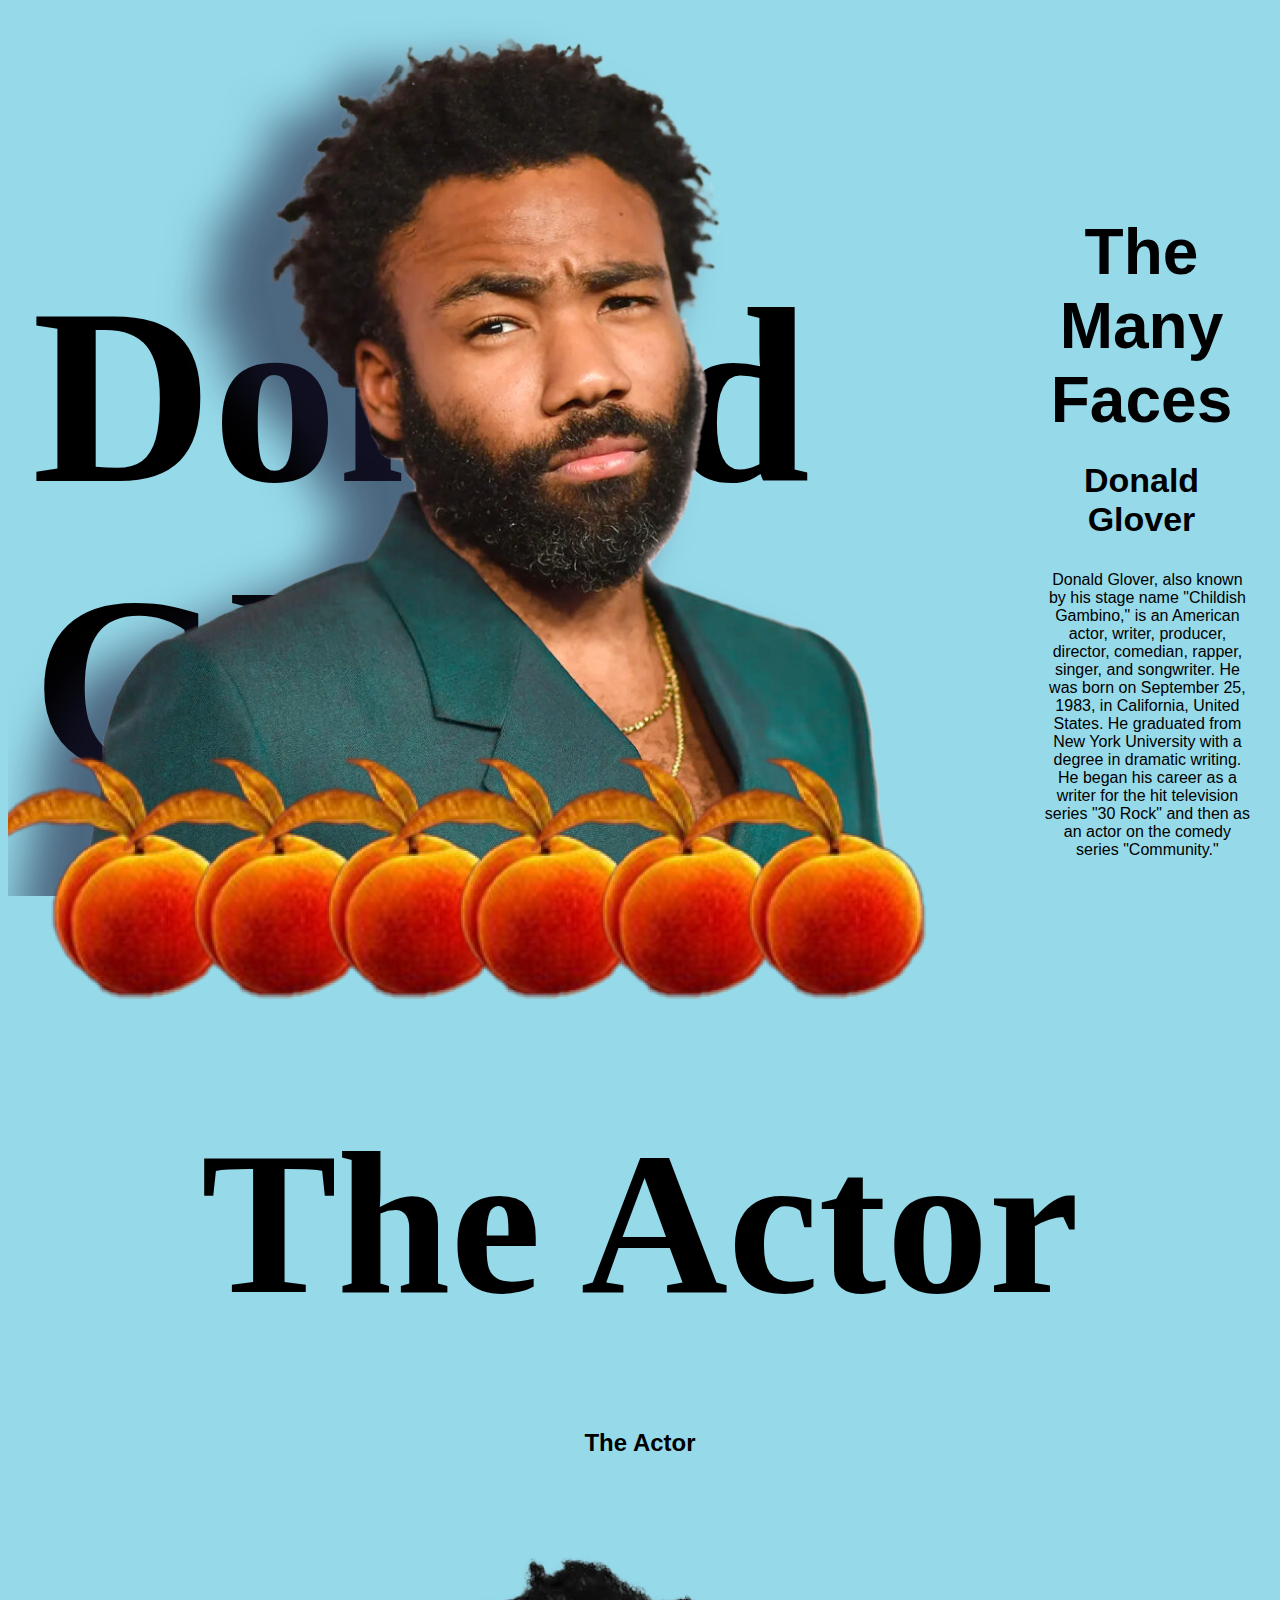
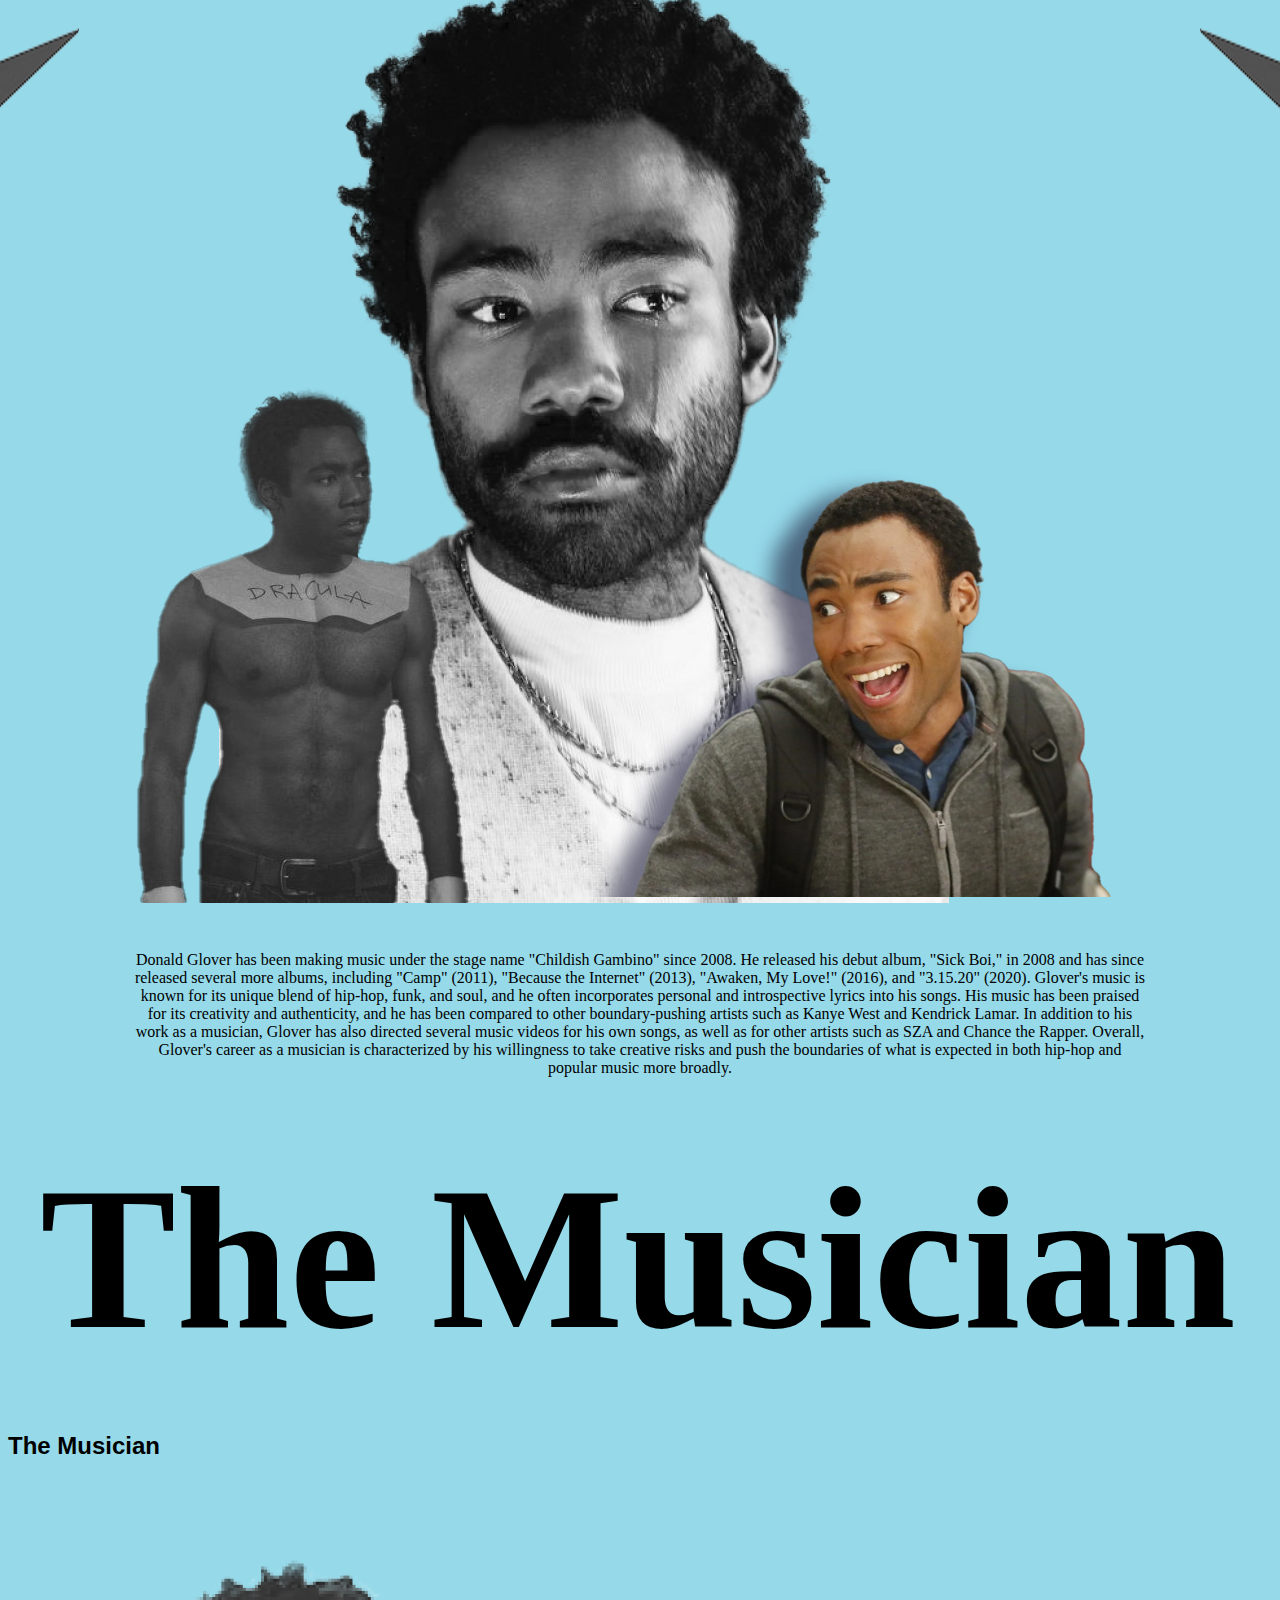
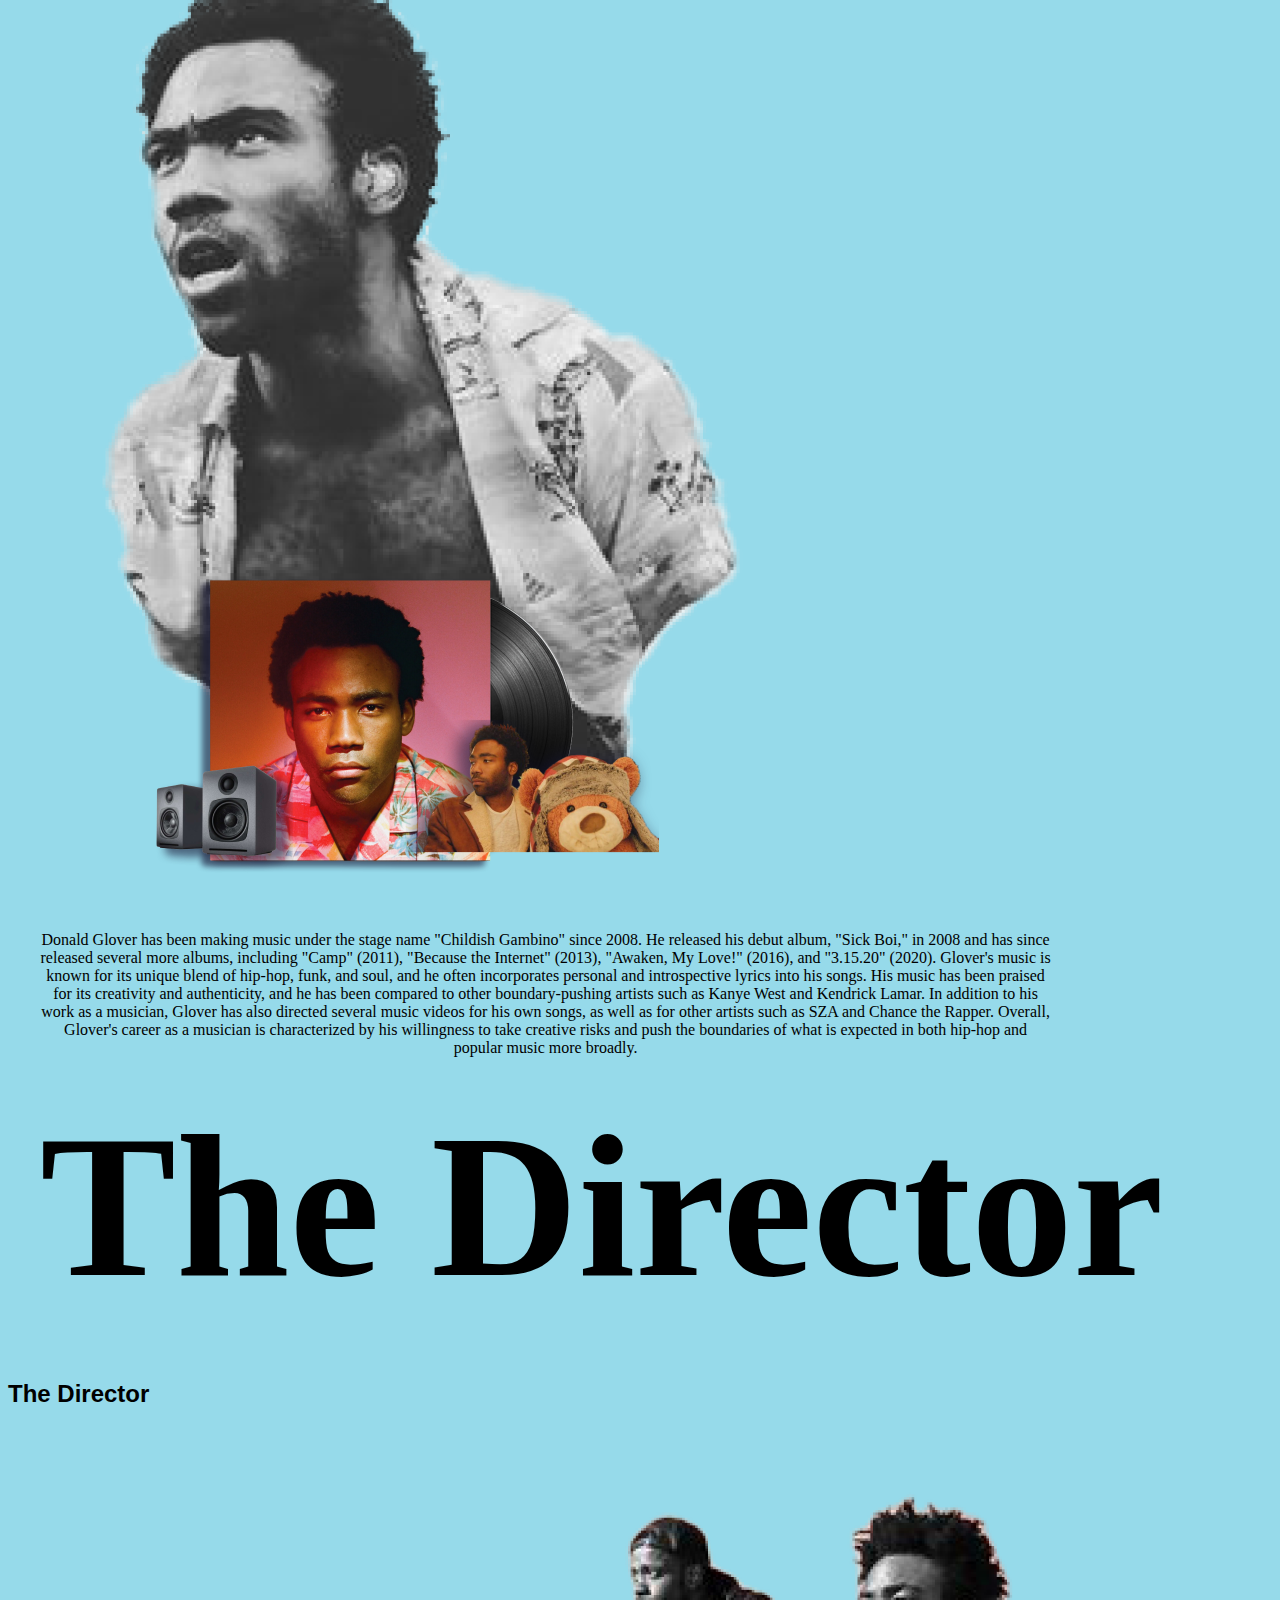
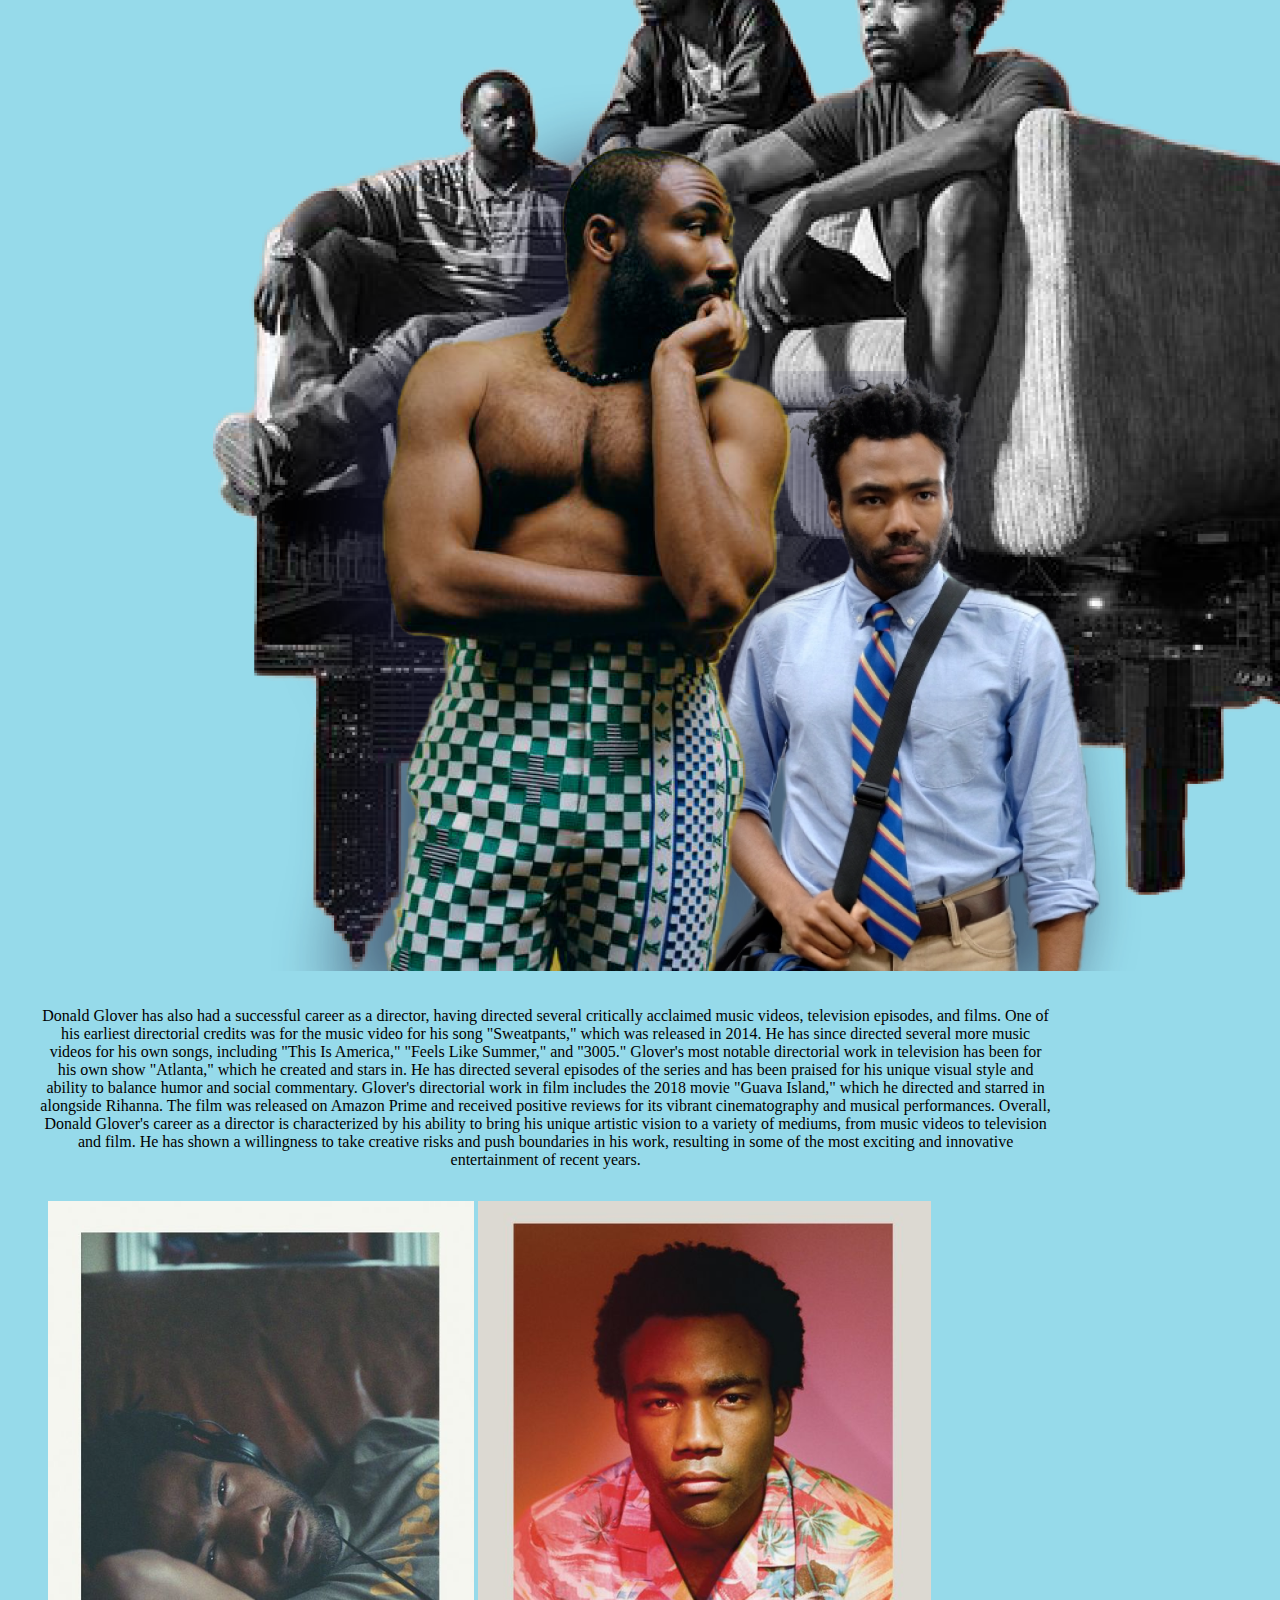
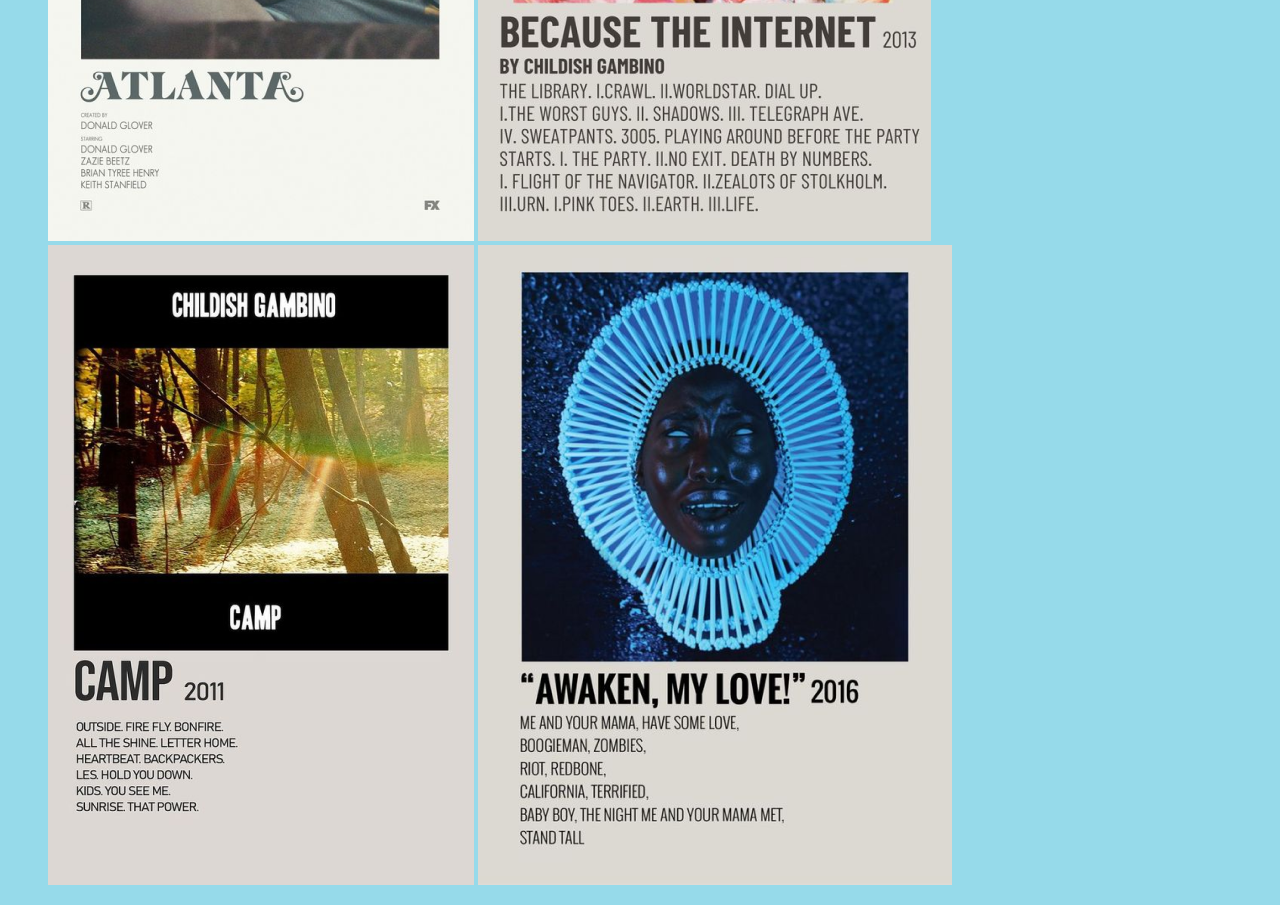
==== index.html @ 2d64d0c0 "avanzando en estructura y fuentes" ====
<!DOCTYPE html>
<!--[if lt IE 7]>      <html class="no-js lt-ie9 lt-ie8 lt-ie7"> <![endif]-->
<!--[if IE 7]>         <html class="no-js lt-ie9 lt-ie8"> <![endif]-->
<!--[if IE 8]>         <html class="no-js lt-ie9"> <![endif]-->
<!--[if gt IE 8]>      <html class="no-js"> <!--<![endif]-->
<html>

<head>
    <meta charset="utf-8">
    <meta http-equiv="X-UA-Compatible" content="IE=edge">
    <title>Donald Glover</title>
    <meta name="description" content="">
    <meta name="viewport" content="width=device-width, initial-scale=1">
    <link rel="stylesheet" href="style.css">
</head>

<body>
    <!--[if lt IE 7]>
            <p class="browsehappy">You are using an <strong>outdated</strong> browser. Please <a href="#">upgrade your browser</a> to improve your experience.</p>
        <![endif]-->



    <!--Aca empieza la primera seccion-->
    <section class="whois">

        <h1 id="name">Donald Glover</h1>
        <figure id="headshot">

            <img src="src/Donald_headshot.png" alt="">
        </figure>
        <section id="introduction">


            <h3 id="minititle">The Many Faces</h3>
            <h6 id="mininame">Donald Glover</h6>


            <p>Donald Glover, also known by his stage name "Childish Gambino," is an American actor, writer, producer,
                director, comedian, rapper, singer, and songwriter.

                He was born on September 25, 1983, in California, United States. He graduated from New York University
                with a degree in dramatic writing.
                He began his career as a writer for the hit television series "30 Rock" and then as an actor on the
                comedy series "Community."</p>


        </section>
    </section>
    <!--Aca Termina la primera seccion-->


    <!--Aca empieza la segunda seccion-->
    <section id="TheActor">
        <h2 id="faces">The Actor</h2>
        <h6 id="minifaces">The Actor</h6>
        <figure id="theactorpng">
            <img src="src/Cinema Cam 2.png" alt="">

            <img src="src/The_Actor.png" alt="">
            <img src="src/Cinema Cam 1.png" alt="">
        </figure>
        <p>Donald Glover has been making music under the stage name "Childish Gambino" since 2008. He released his
            debut album, "Sick Boi," in 2008 and has since released several more albums, including "Camp" (2011),
            "Because the Internet" (2013), "Awaken, My Love!" (2016), and "3.15.20" (2020). Glover's music is known
            for its unique blend of hip-hop, funk, and soul, and he often incorporates personal and introspective
            lyrics into his songs. His music has been praised for its creativity and authenticity, and he has been
            compared to other boundary-pushing artists such as Kanye West and Kendrick Lamar. In addition to his
            work as a musician, Glover has also directed several music videos for his own songs, as well as for
            other artists such as SZA and Chance the Rapper.
            Overall, Glover's career as a musician is characterized by his willingness to take creative risks and
            push the boundaries of what is expected in both hip-hop and popular music more broadly.</p>
    </section>
    <!--Aca termina la segunda seccion-->


    <!--Aca empieza la tercera seccion-->
    <section id="TheMusician">
        <h2>The Musician</h2>
        <h6>The Musician</h6>

        <figure>
            <img src="src/The Musician.png" alt="">
        </figure>

        <p>Donald Glover has been making music under the stage name "Childish Gambino" since 2008. He released his
            debut album, "Sick Boi," in 2008 and has since released several more albums, including "Camp" (2011),
            "Because the Internet" (2013), "Awaken, My Love!" (2016), and "3.15.20" (2020). Glover's music is known
            for its unique blend of hip-hop, funk, and soul, and he often incorporates personal and introspective
            lyrics into his songs. His music has been praised for its creativity and authenticity, and he has been
            compared to other boundary-pushing artists such as Kanye West and Kendrick Lamar. In addition to his
            work as a musician, Glover has also directed several music videos for his own songs, as well as for
            other artists such as SZA and Chance the Rapper.
            Overall, Glover's career as a musician is characterized by his willingness to take creative risks and
            push the boundaries of what is expected in both hip-hop and popular music more broadly.</p>


    </section>

    <!--Aca termina la tercera seccion-->


    <!--Aca empieza la cuarta seccion-->

    <section>
        <h2>The Director</h2>
        <h6>The Director</h6>

        <figure>
            <img src="src/The Director.png" alt="">
        </figure>

        <p>Donald Glover has also had a successful career as a director, having directed several critically
            acclaimed music videos, television episodes, and films. One of his earliest directorial credits was for
            the music video for his song "Sweatpants," which was released in 2014. He has since directed several
            more music videos for his own songs, including "This Is America," "Feels Like Summer," and "3005."
            Glover's most notable directorial work in television has been for his own show "Atlanta," which he
            created and stars in. He has directed several episodes of the series and has been praised for his unique
            visual style and ability to balance humor and social commentary.
            Glover's directorial work in film includes the 2018 movie "Guava Island," which he directed and starred
            in alongside Rihanna. The film was released on Amazon Prime and received positive reviews for its
            vibrant cinematography and musical performances.
            Overall, Donald Glover's career as a director is characterized by his ability to bring his unique
            artistic vision to a variety of mediums, from music videos to television and film. He has shown a
            willingness to take creative risks and push boundaries in his work, resulting in some of the most
            exciting and innovative entertainment of recent years.</p>
    </section>


    <!--Aca termina la cuarta seccion-->

    <!--Aca empieza la quinta seccion-->

    <section id="Albums">
        <figure>
            <img src="src/Atlanta_album.png" alt="">
            <img src="src/Because-theinternet.png" alt="">
            <img src="src/Camp_album.png" alt="">
            <img src="src/Awaken_album.png" alt="">
        </figure>
    </section>

    <!--Aca termina la quinta seccion-->





    <script src="" async defer></script>
</body>

</html>
---- style.css ----
@font-face {
  font-family: "gromeroutline";
  src: url("src/gromerwebkit/gromer-outline-webfont.woff2") format("woff2"),
    url("src/gromerwebkit/gromer-outline-webfont.woff") format("woff");
  font-weight: normal;
  font-style: normal;
}

@import url("https://fonts.googleapis.com/css2?family=Oswald:wght@200;300;400;500;600;700&display=swap");

body {
  background-color: #96daea;
}

.whois {
  width: 100%;
  height: 20%;
  background-color: #96daea;
  display: flex;
  flex-direction: row;
  align-items: center;
}

#name {
  position: absolute;
  font-size: 250px;
  font-family: 'gromer';
  margin: 24px;
  width: 50%;
}

#headshot {
  scale: 100%;
  padding: 0%;
  margin: 0%;
  width: fit-content;
  height: fit-content;
}

#introduction {
  width: 100%;
  height: 100%;
  font-family: "Oswald", medium, sans-serif;
  text-align: center;
}

#minititle {
  font-size: 64px;
  margin: 24px;
}
#mininame {
  font-size: 34px;
  margin: 24px;
}

p {
  width: 80%;
  text-align: center;
  margin: 32px;
}

#TheActor {
  display: flex;
  flex-direction: column;
  width: 100%;
  height: auto;
  align-items: center;
}

h2 {
  font-family: "gromer";
  font-size: 204px;
  margin: 32px;
}

h6 {
  font-family: "Oswald", medium, sans-serif;
  font-size: 24px;
}

#theactorpng{
    display: flex;
    flex-direction: row;
    justify-content: space-between;
}
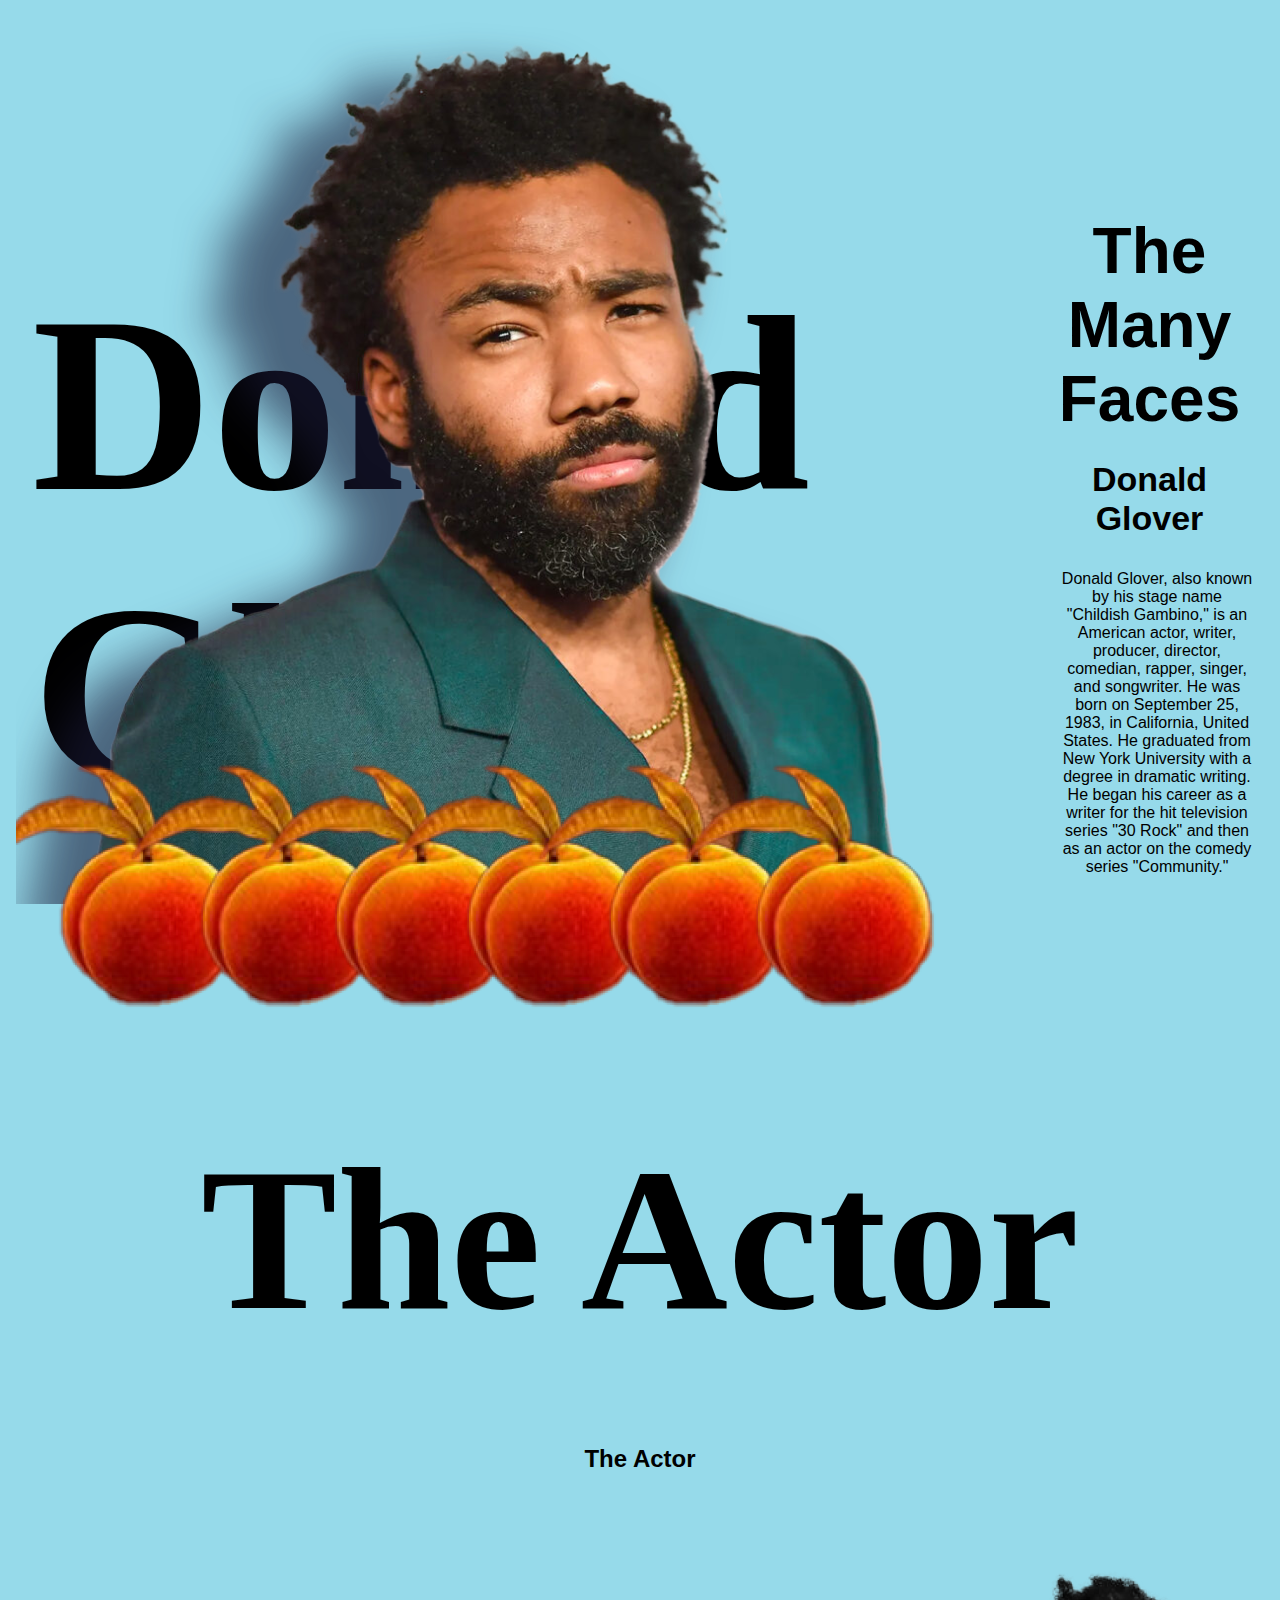
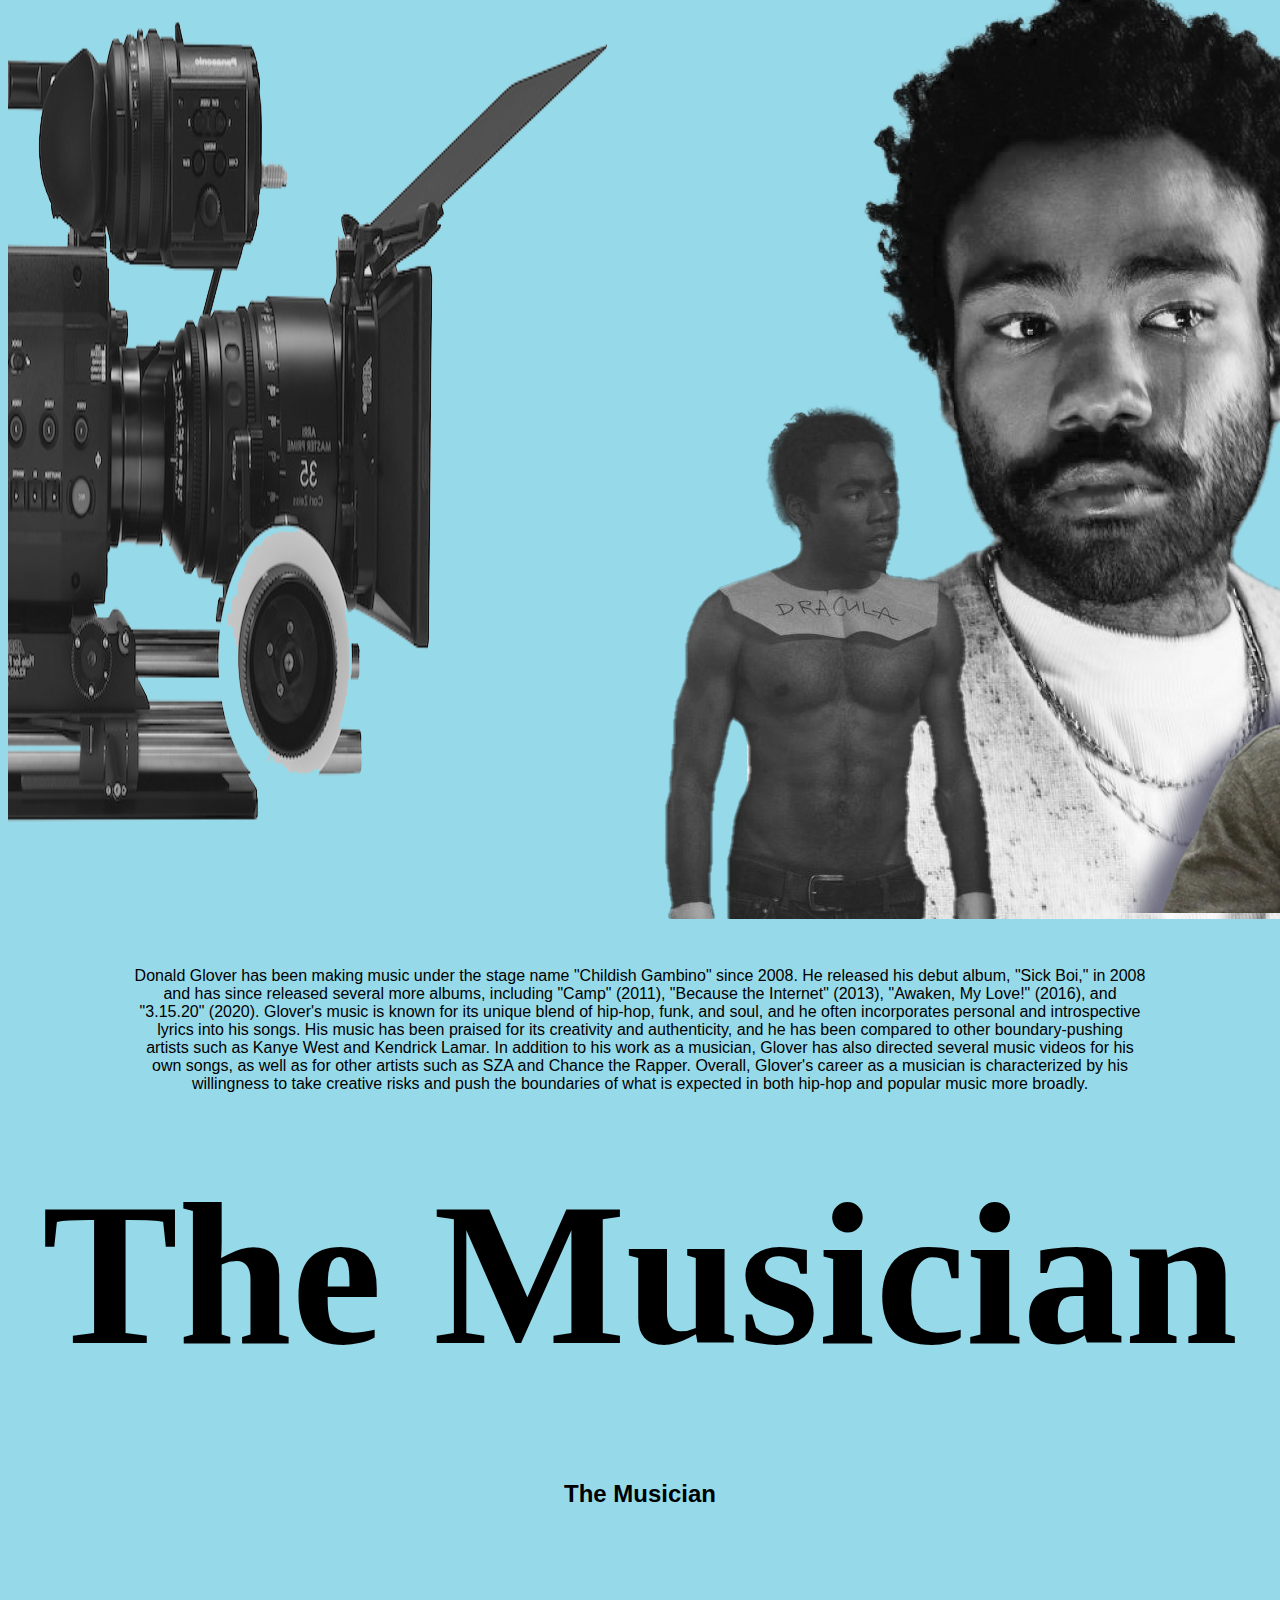
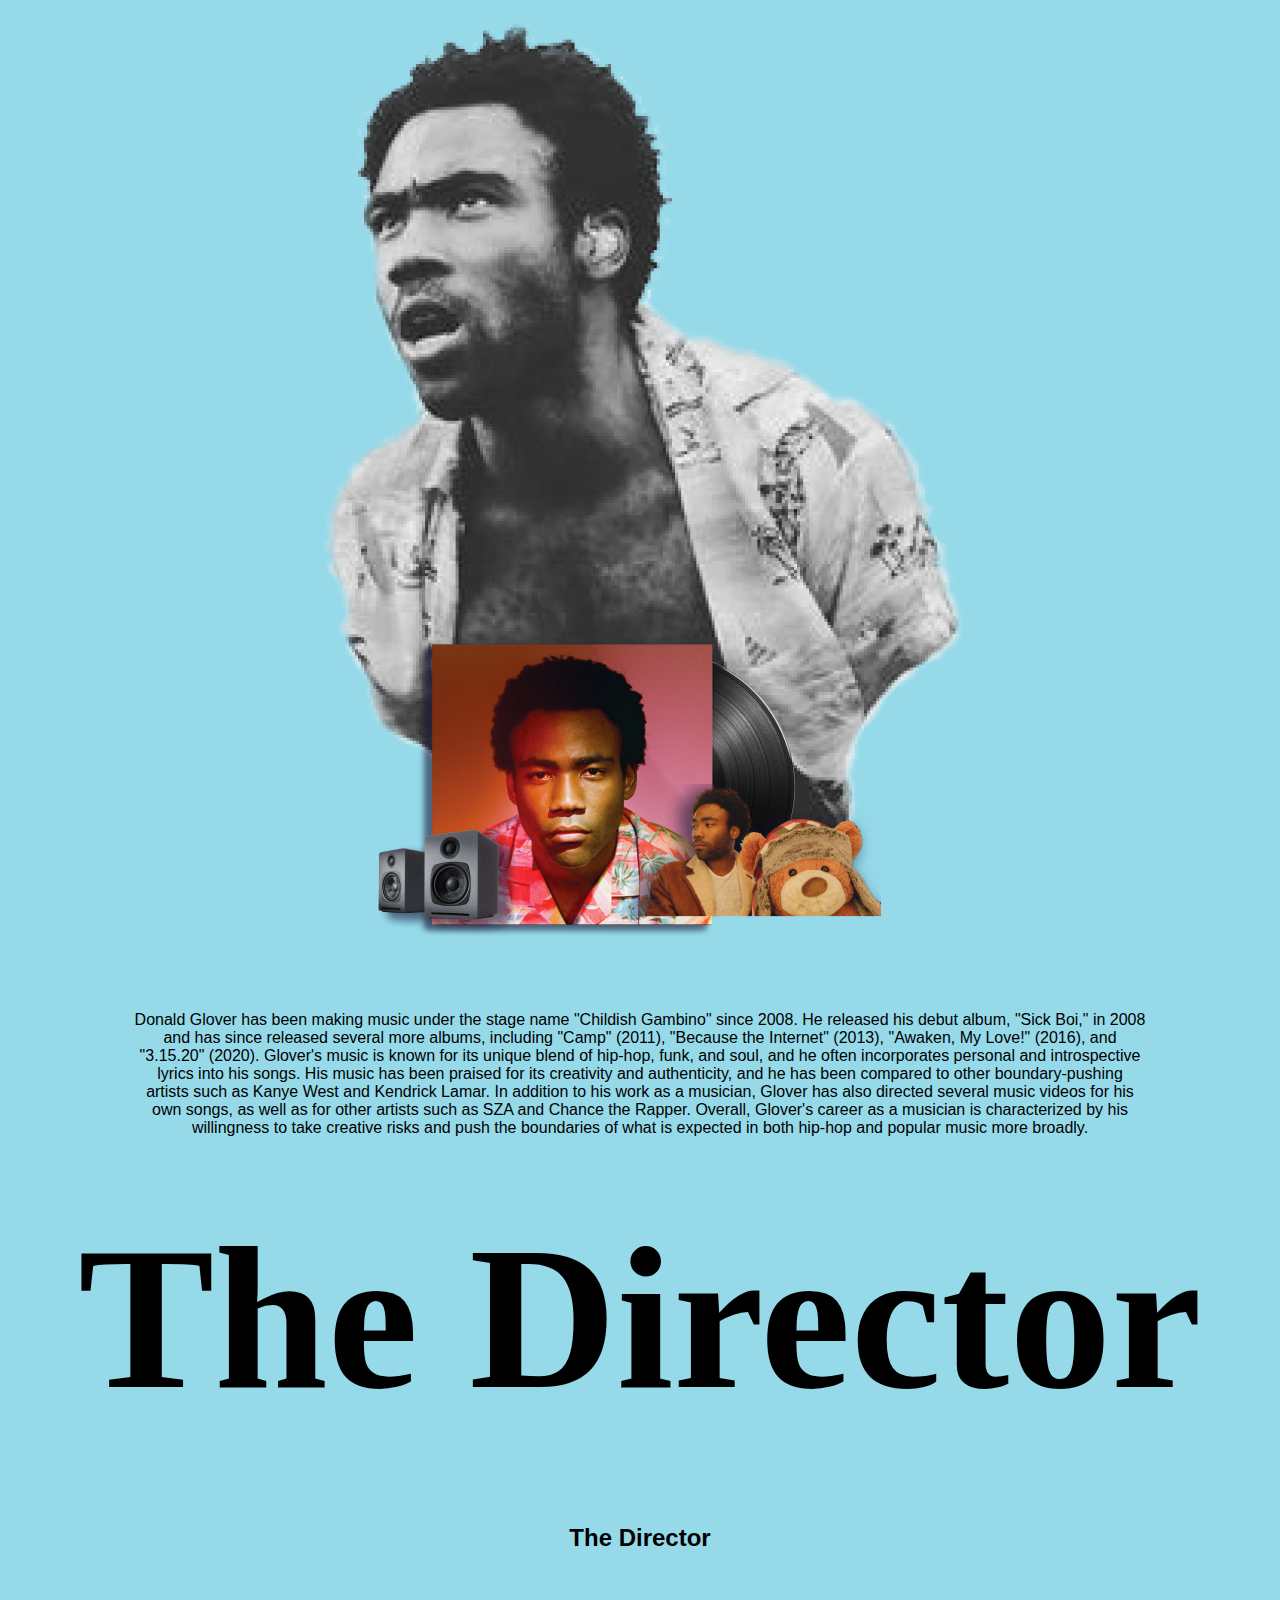
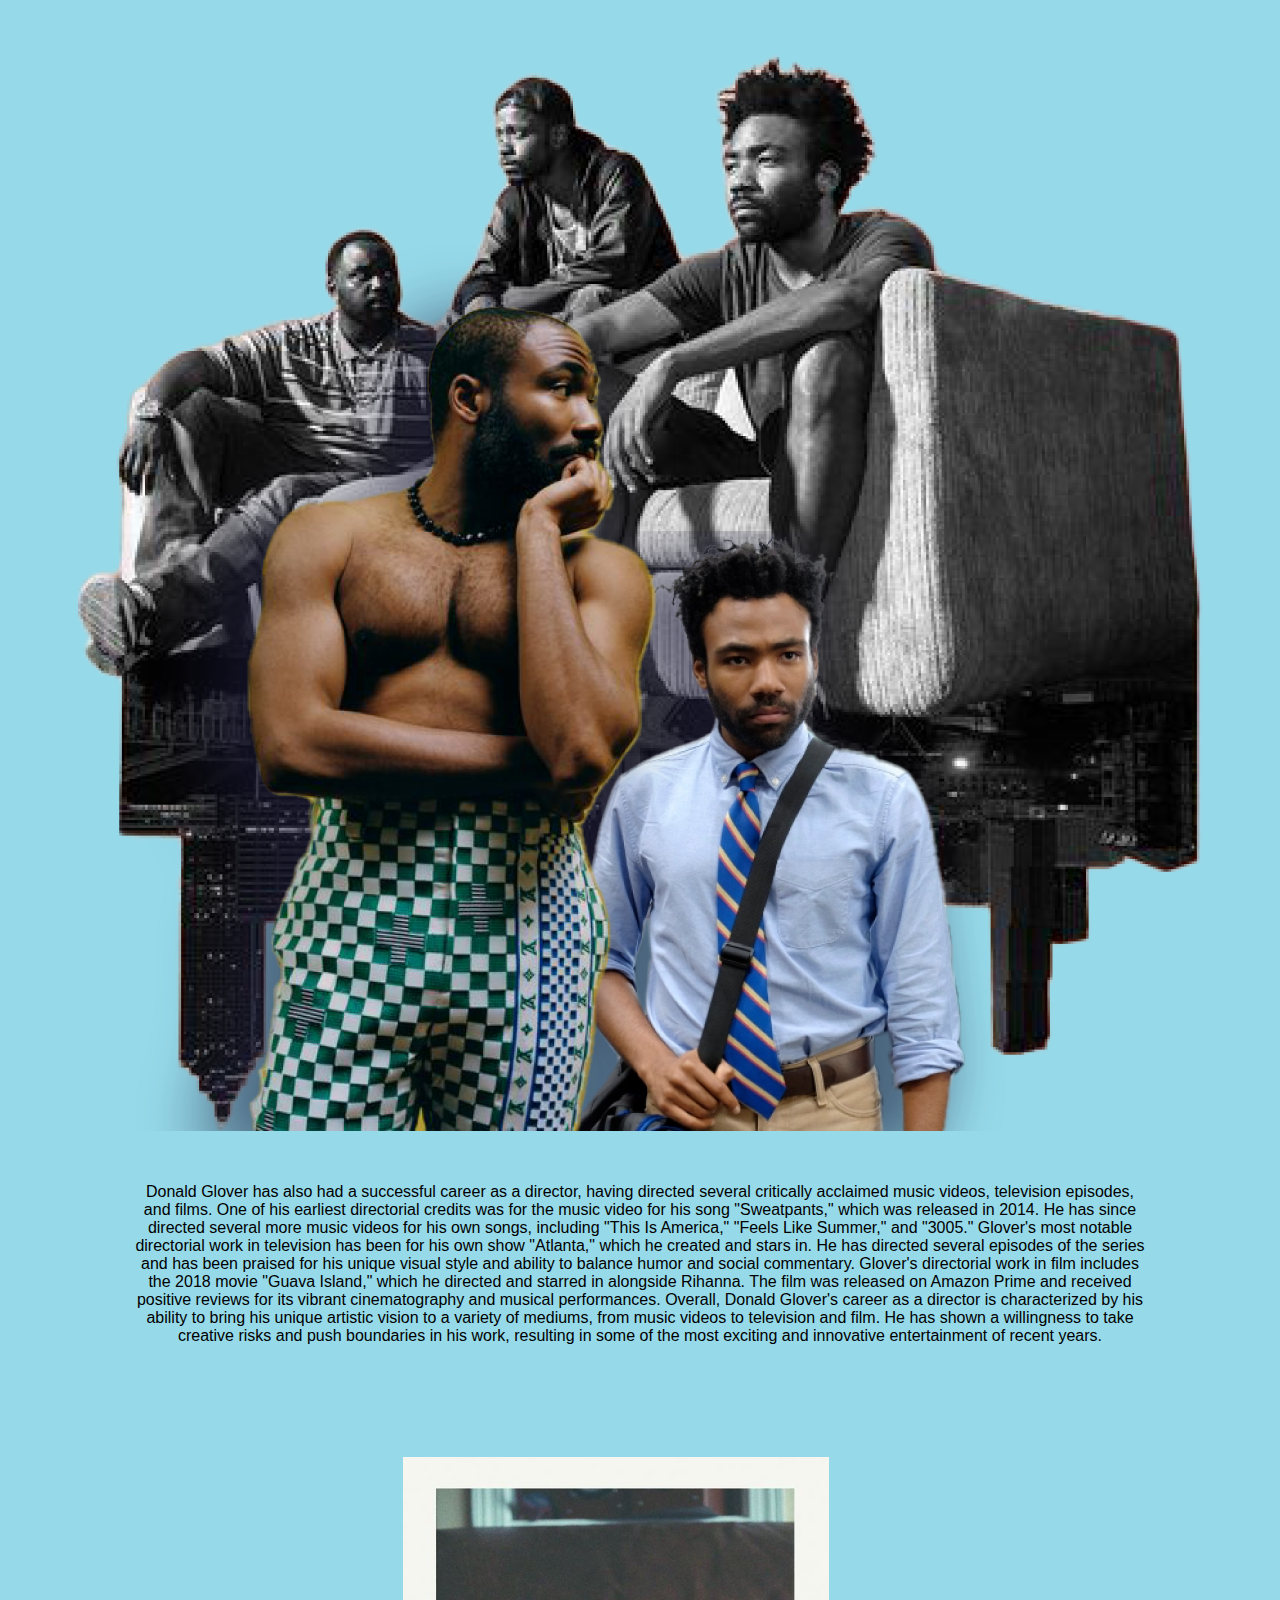
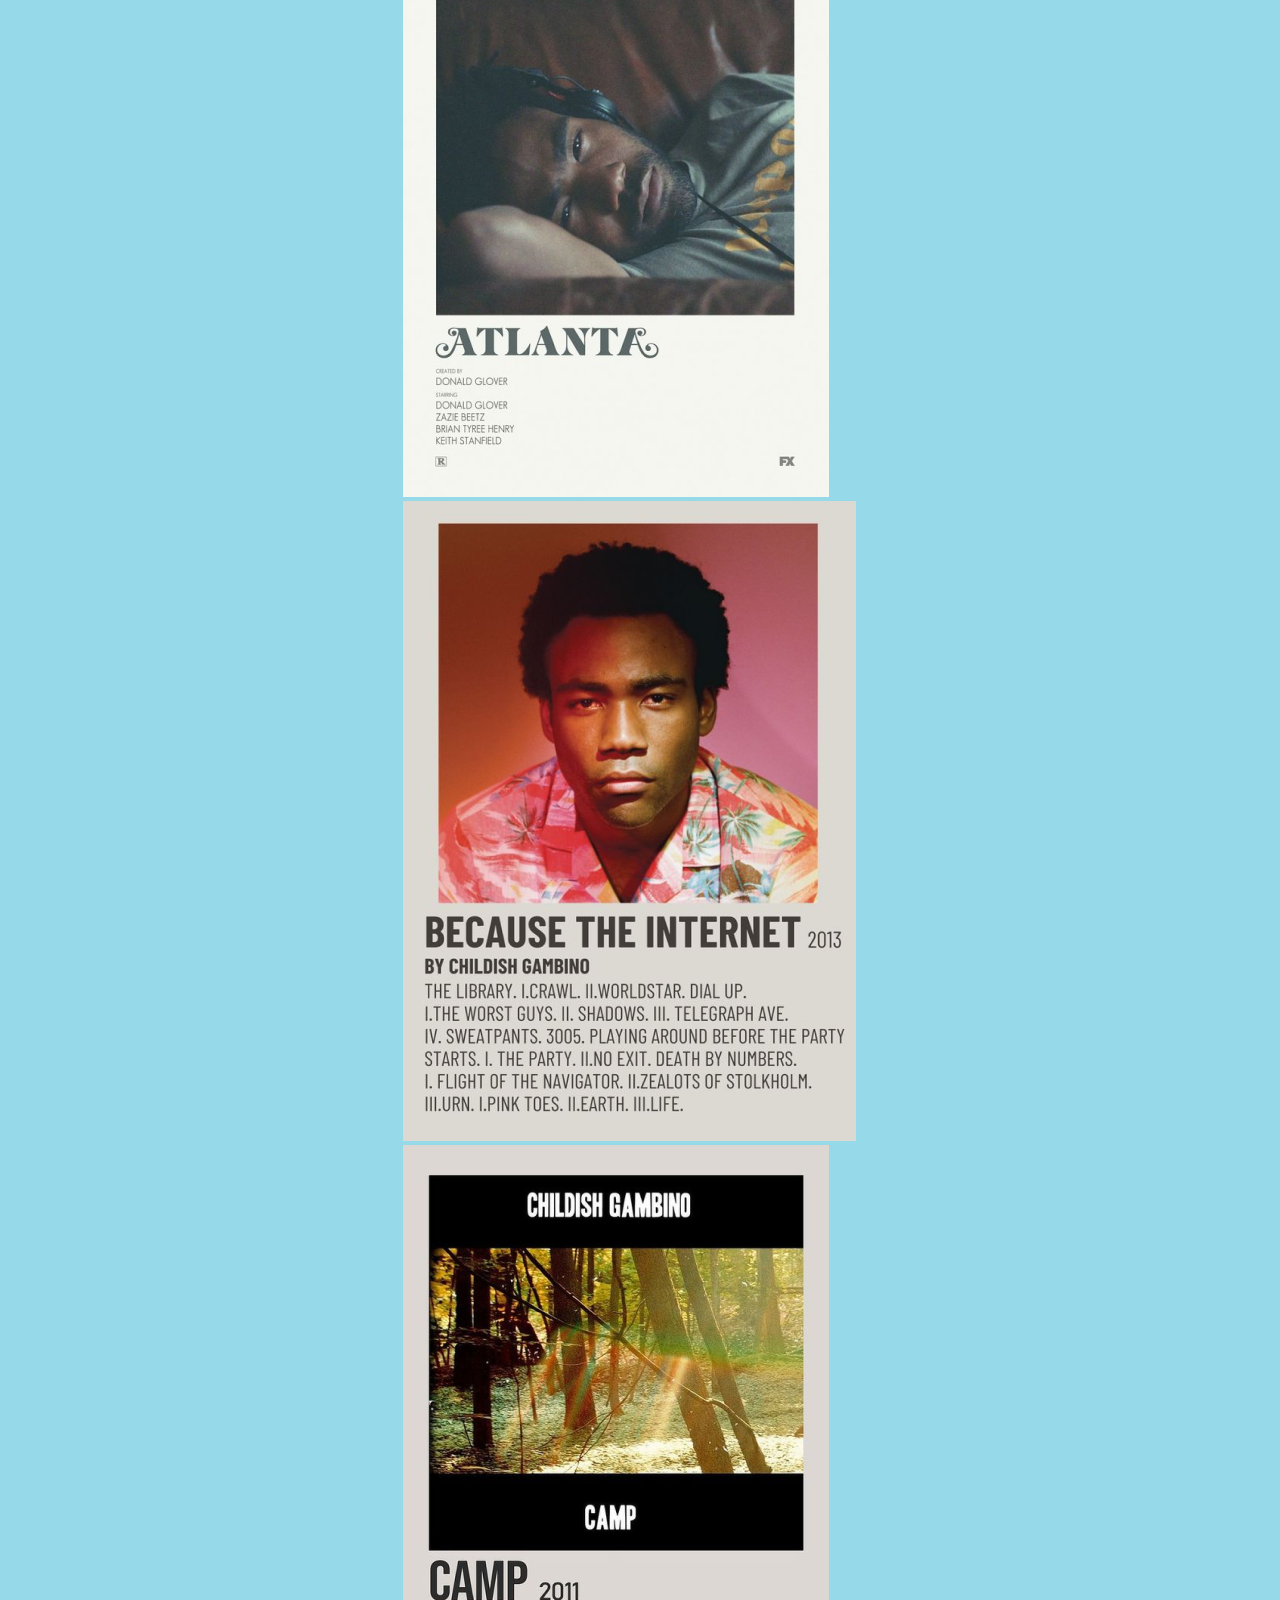
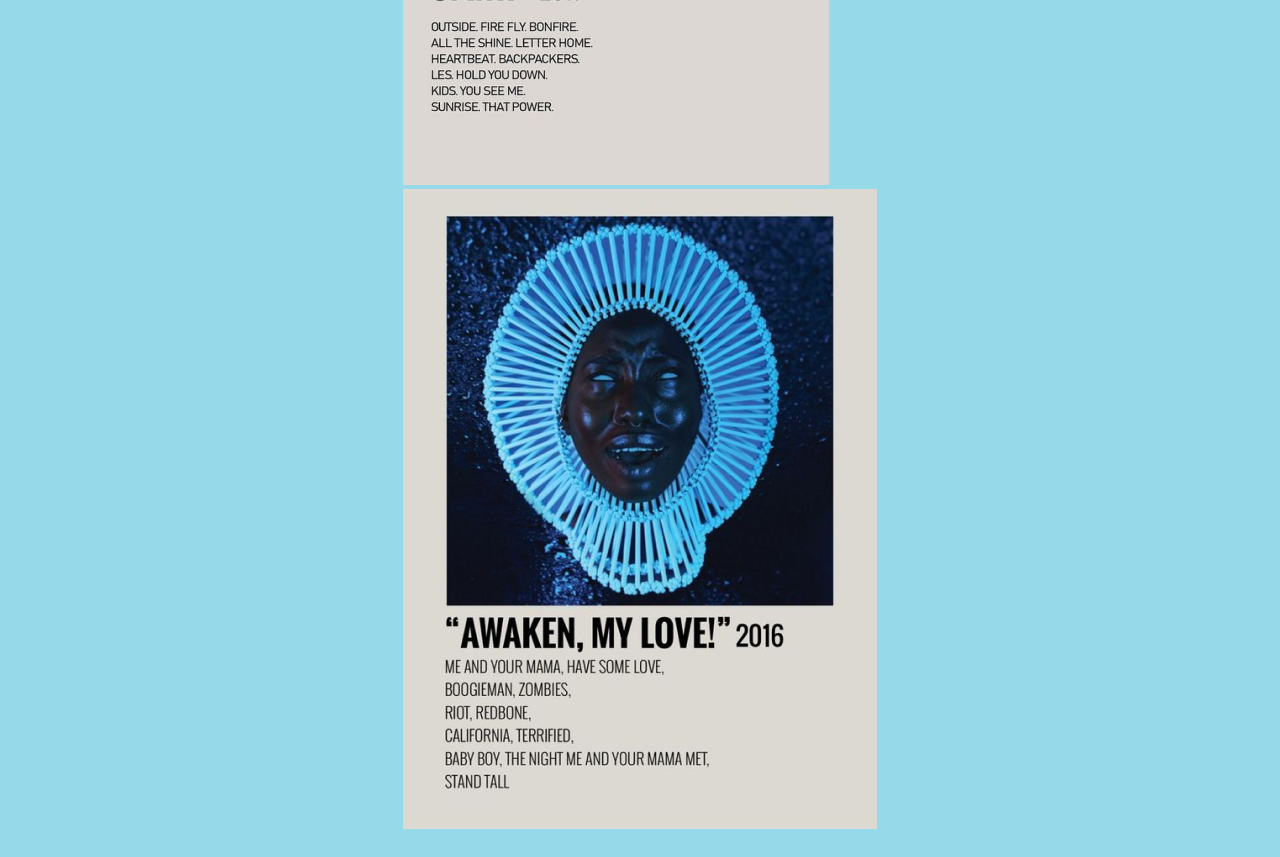
==== commit 16ce4ea1: "Estructura base terminada" ====
--- a/index.html
+++ b/index.html
@@ -102,7 +102,7 @@
 
     <!--Aca empieza la cuarta seccion-->
 
-    <section>
+    <section id="TheDirector">
         <h2>The Director</h2>
         <h6>The Director</h6>
 
--- a/style.css
+++ b/style.css
@@ -10,6 +10,9 @@
 
 body {
   background-color: #96daea;
+  display: flex;
+  flex-direction: column;
+  align-items: center;
 }
 
 .whois {
@@ -24,7 +27,7 @@
 #name {
   position: absolute;
   font-size: 250px;
-  font-family: 'gromer';
+  font-family: "gromer";
   margin: 24px;
   width: 50%;
 }
@@ -32,7 +35,7 @@
 #headshot {
   scale: 100%;
   padding: 0%;
-  margin: 0%;
+  margin: 8px;
   width: fit-content;
   height: fit-content;
 }
@@ -57,6 +60,7 @@
   width: 80%;
   text-align: center;
   margin: 32px;
+  font-family: "Oswald", medium, sans-serif;
 }
 
 #TheActor {
@@ -78,10 +82,37 @@
   font-size: 24px;
 }
 
-#theactorpng{
+#theactorpng {
+  display: flex;
+  flex-direction: row;
+  justify-content: space-around;
+  width: 100%;
+  margin-left: 0%;
+  margin-right: 0%;
+}
+
+#TheMusician {
+  display: flex;
+  flex-direction: column;
+  width: 100%;
+  height: auto;
+  align-items: center;
+}
+
+#TheDirector {
+  display: flex;
+  flex-direction: column;
+  width: 100%;
+  height: auto;
+  align-items: center;
+}
+
+#Albums{
     display: flex;
     flex-direction: row;
-    justify-content: space-between;
+    flex-wrap: wrap;
+    align-items: center;
+    justify-content: center;
+    margin-top: 64px;
+    width: 40%;
 }
-
-
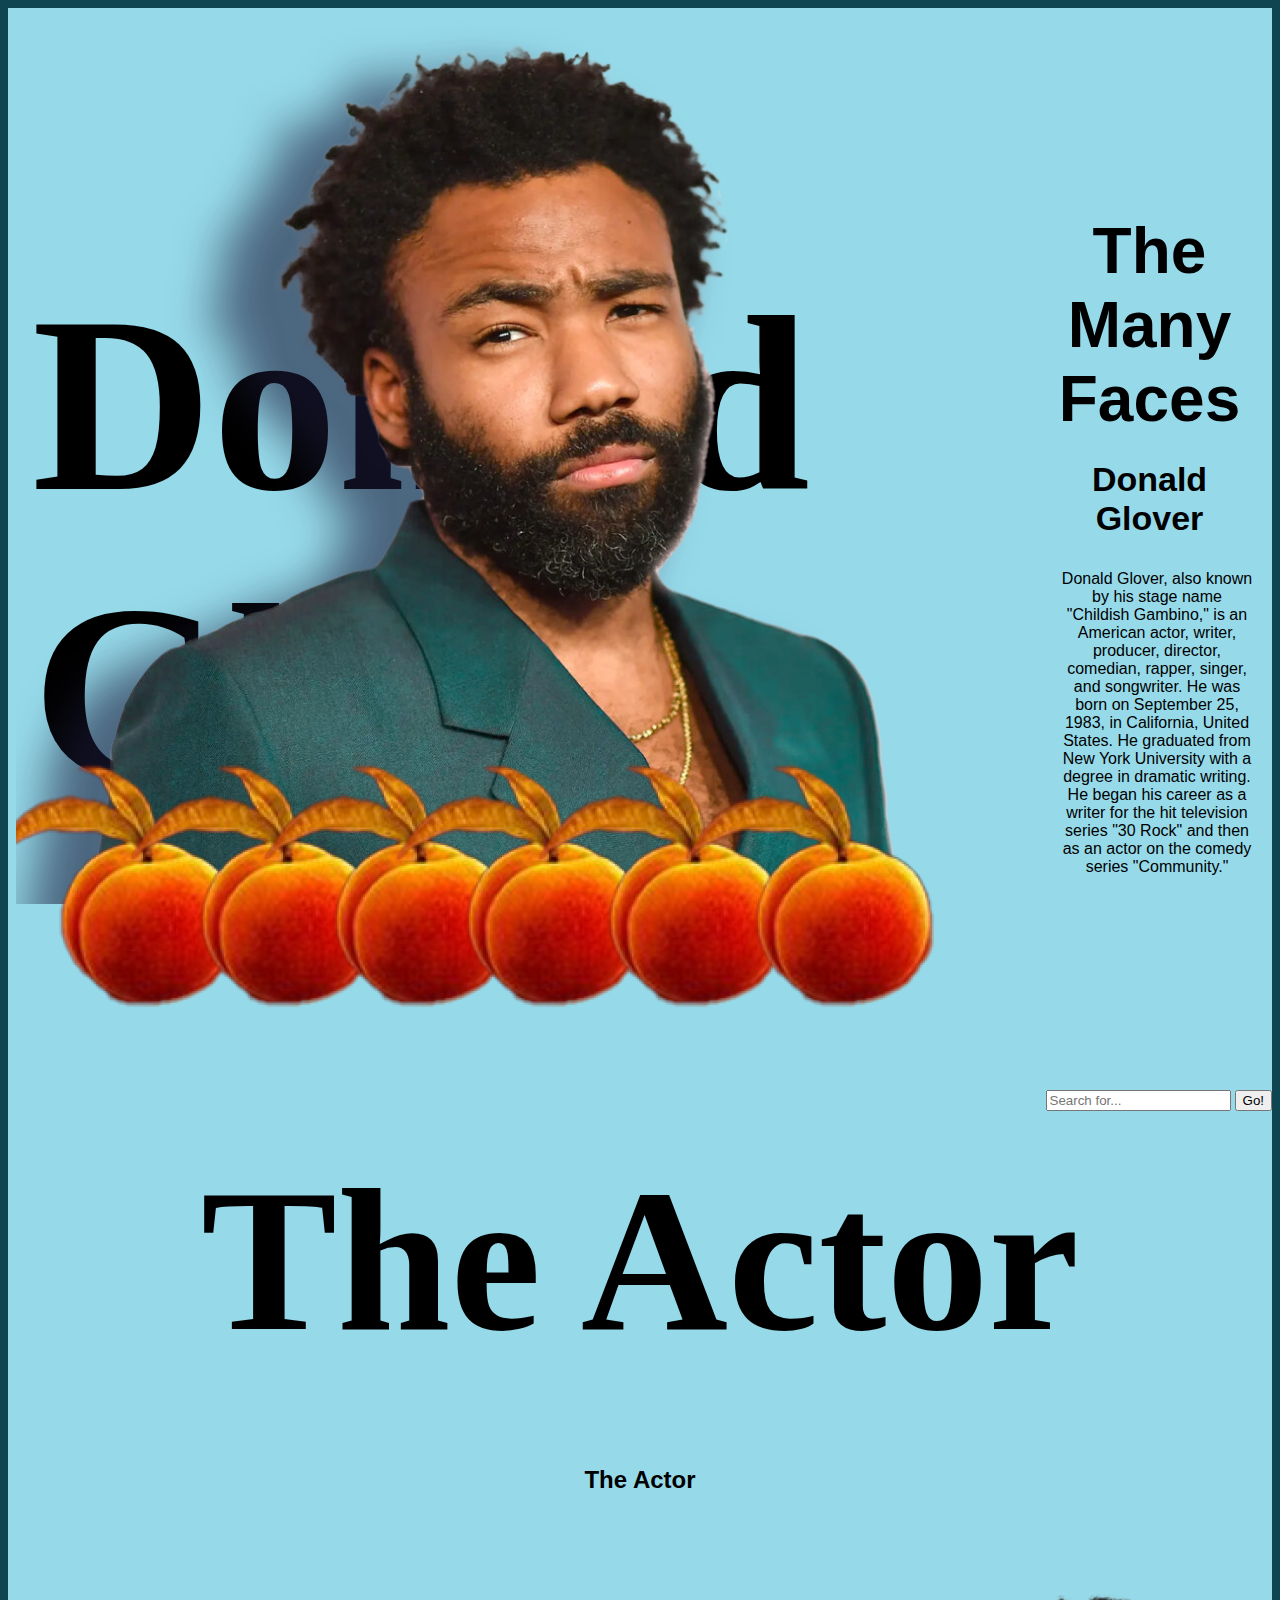
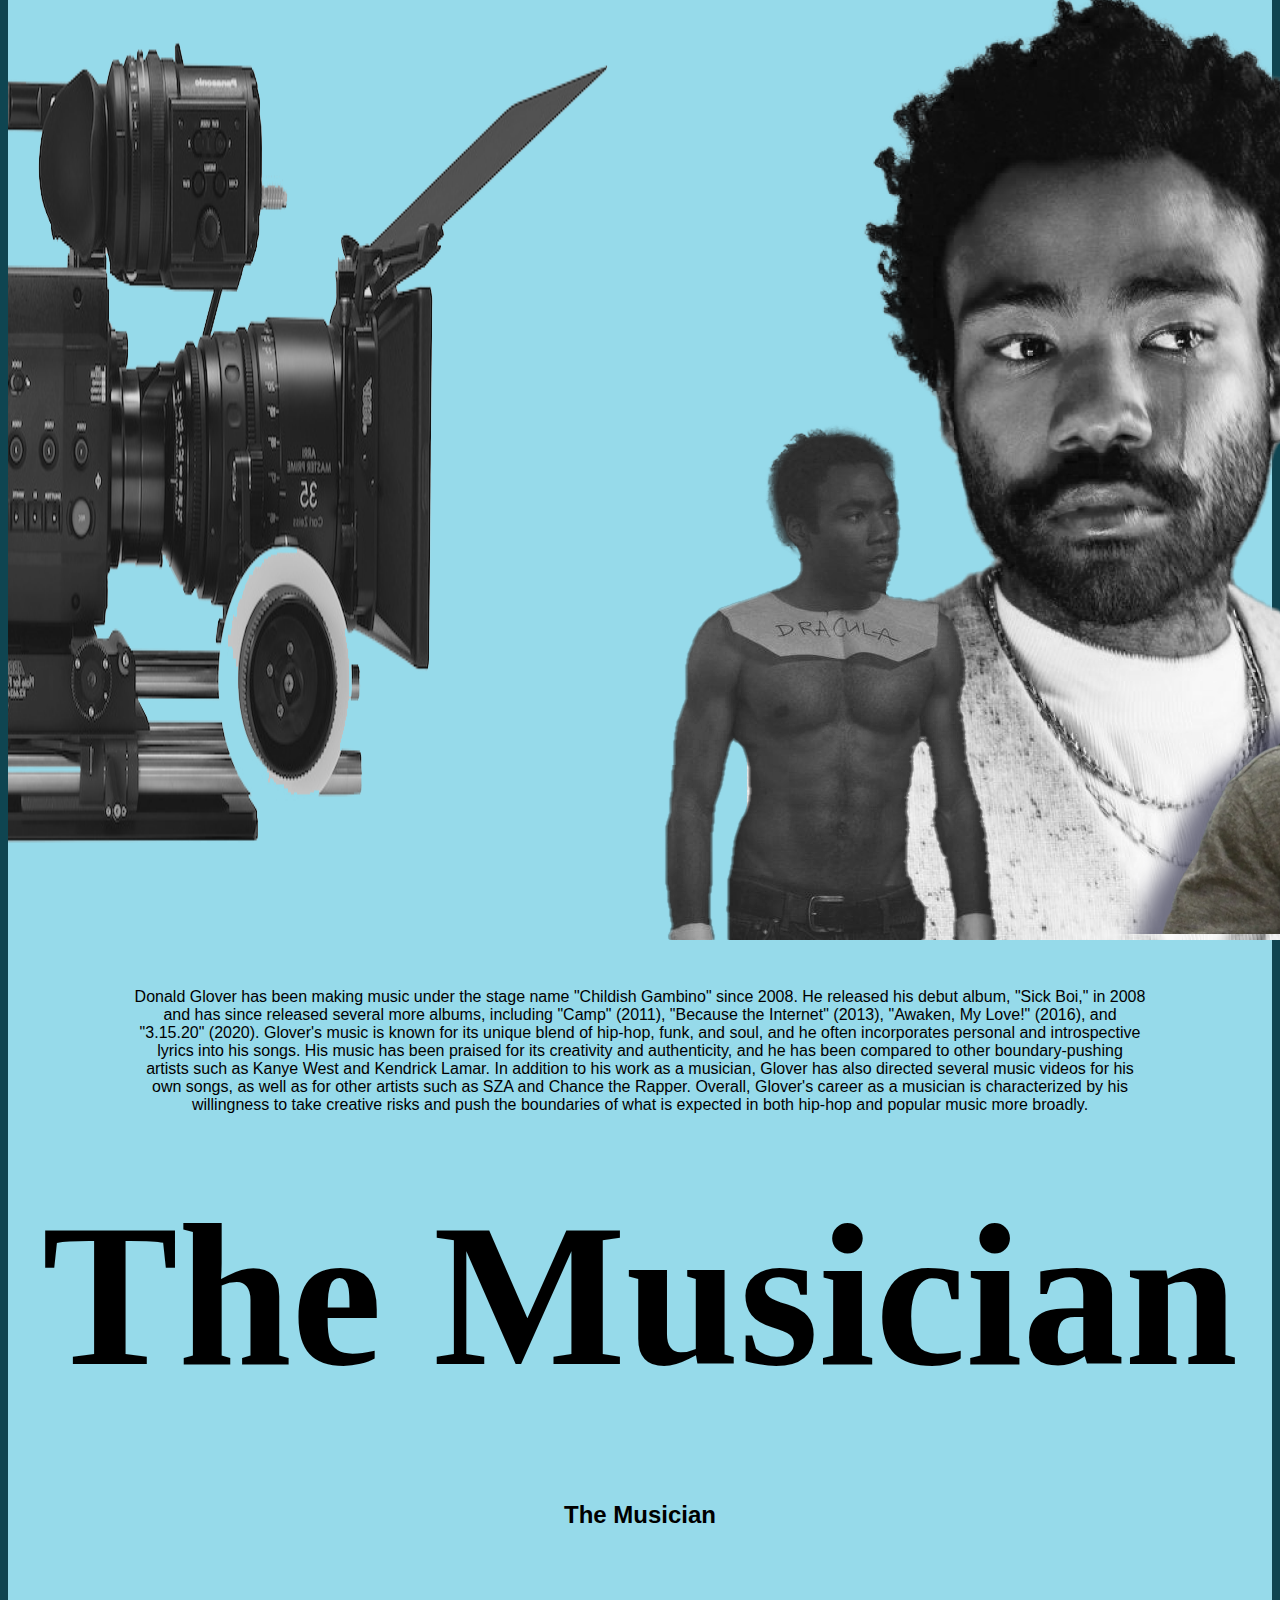
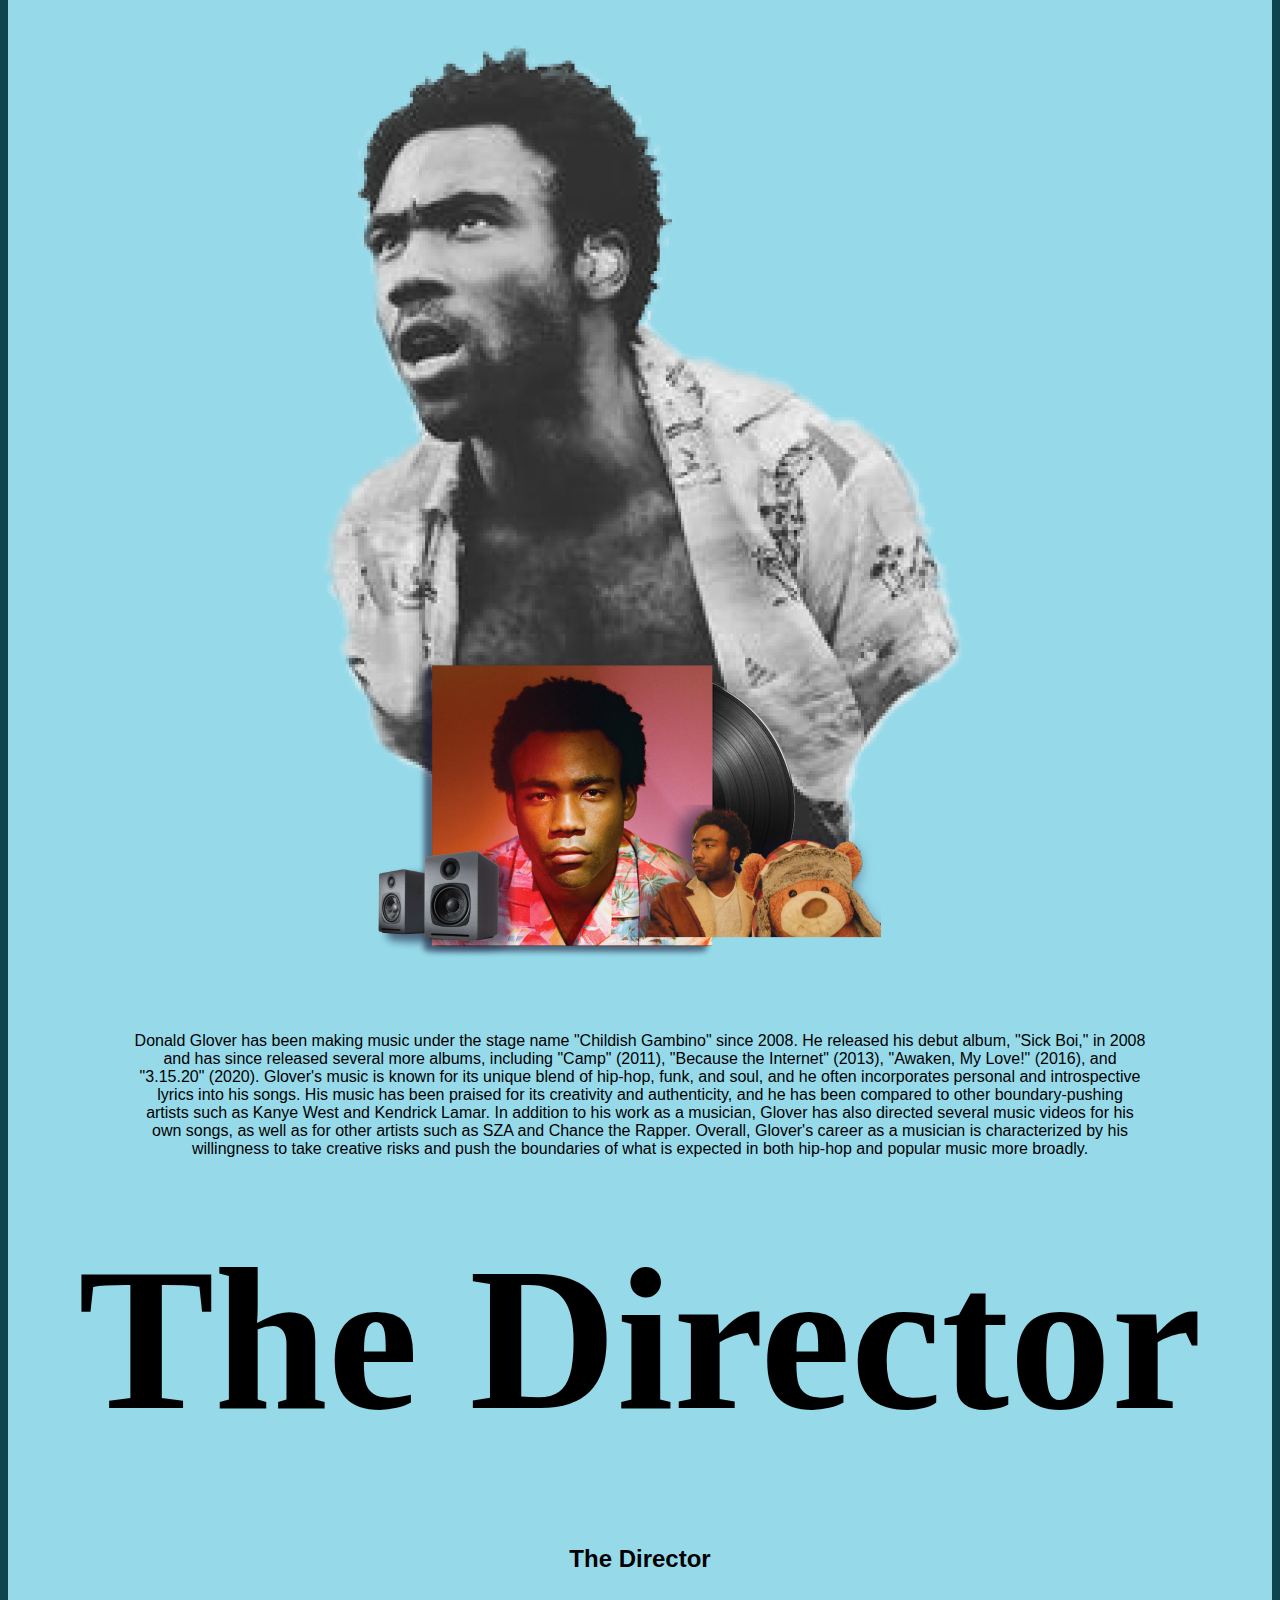
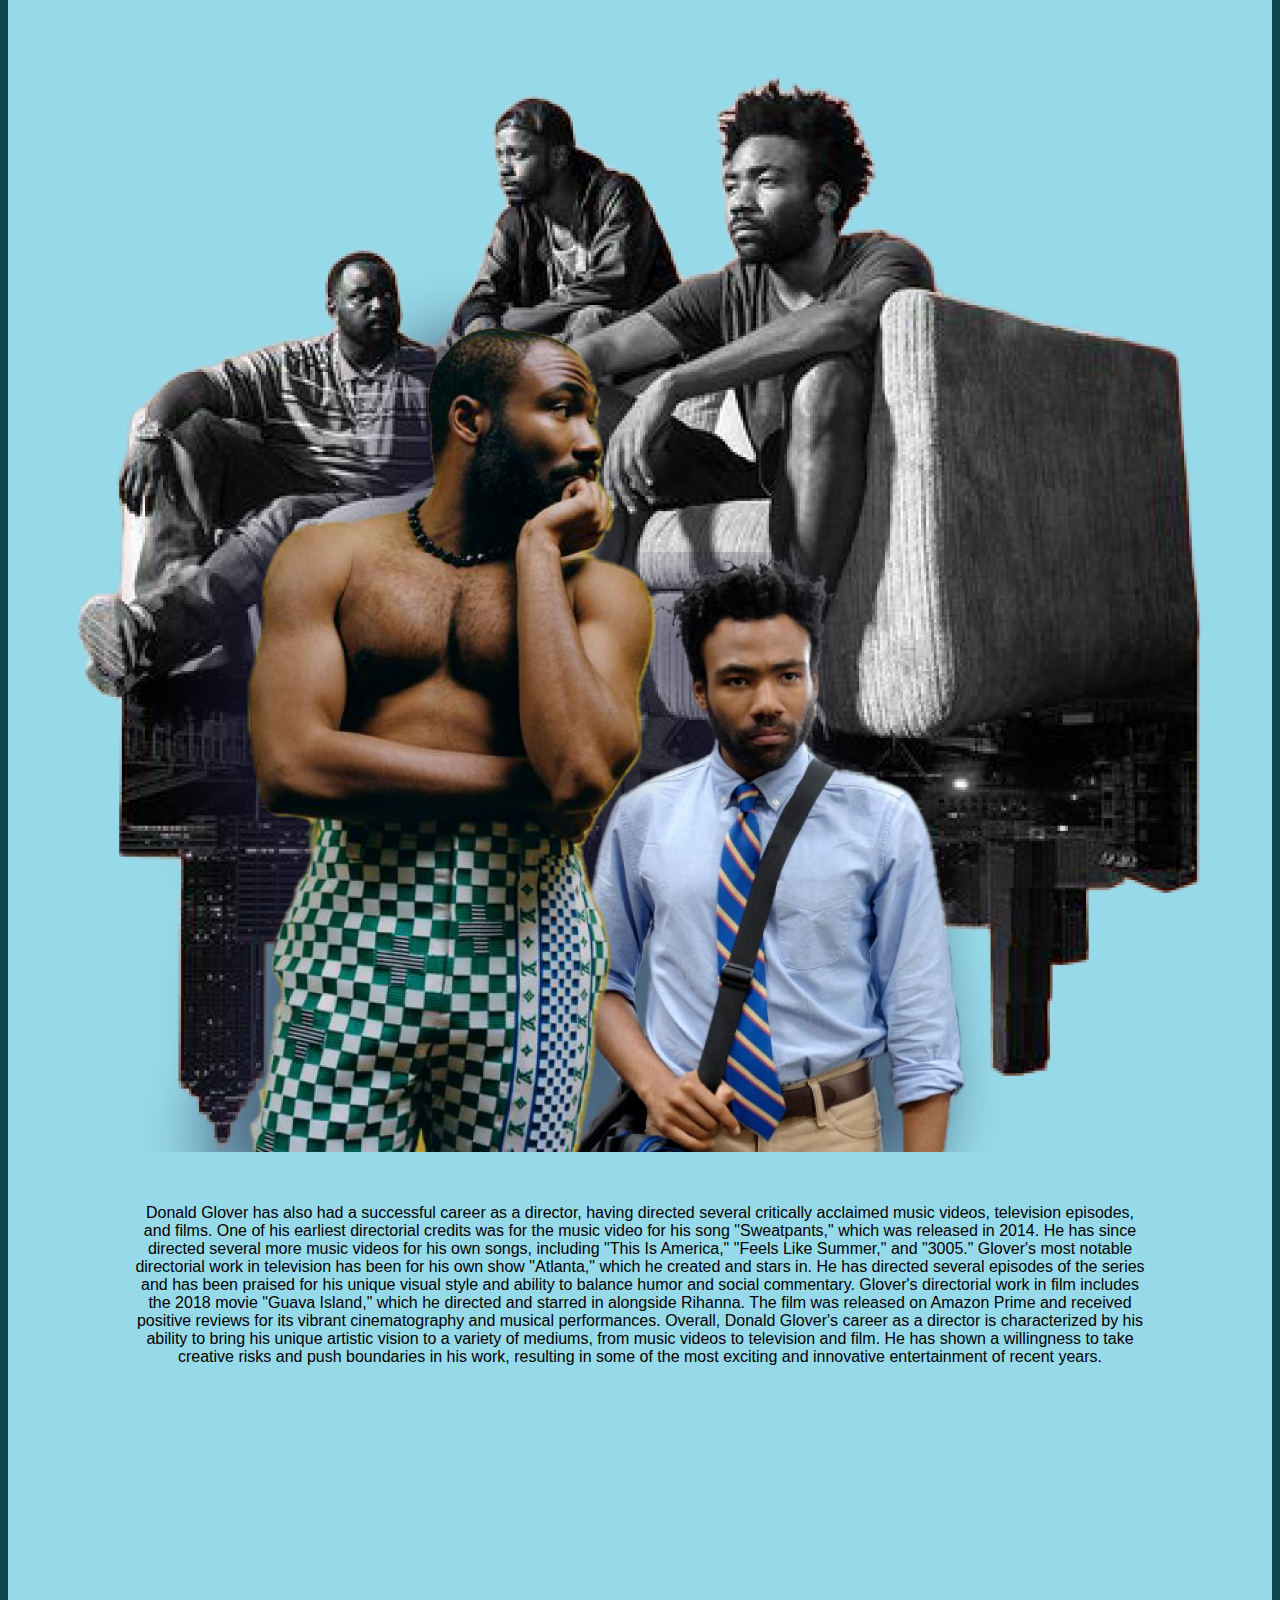
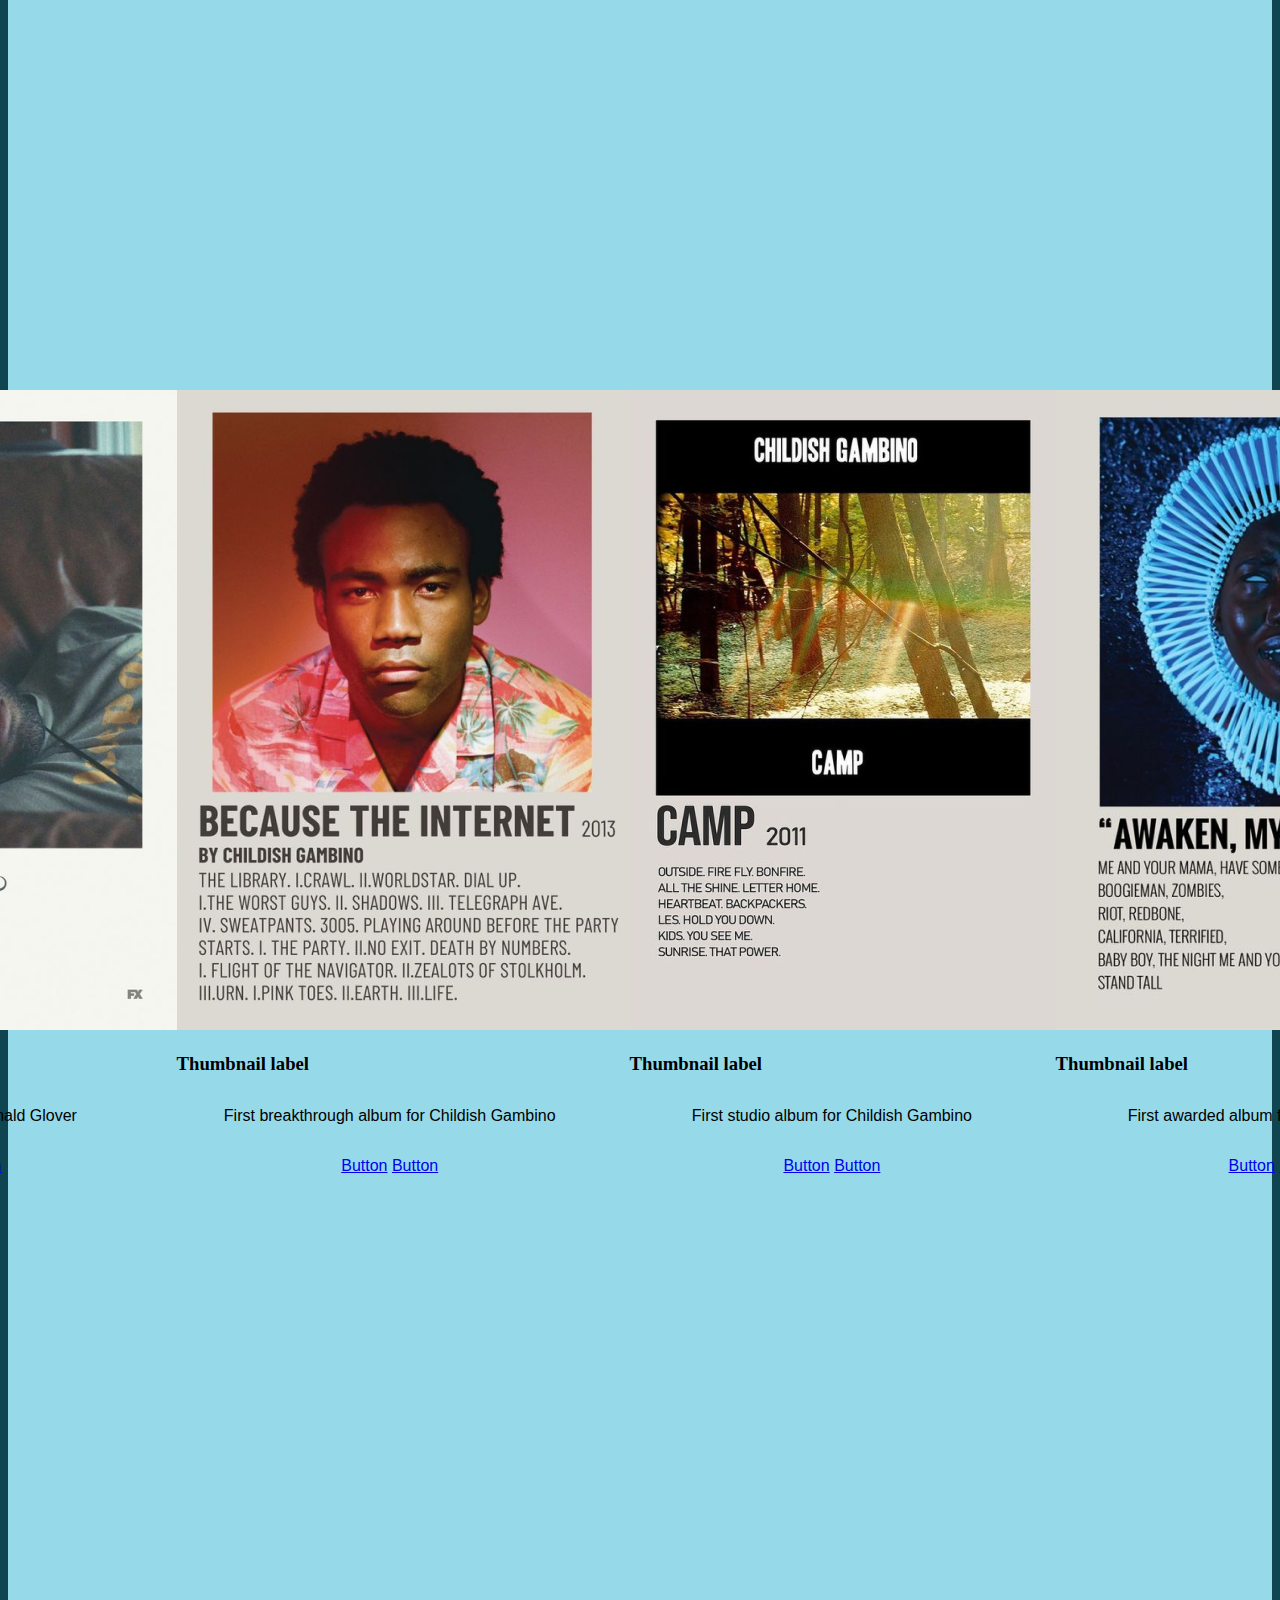
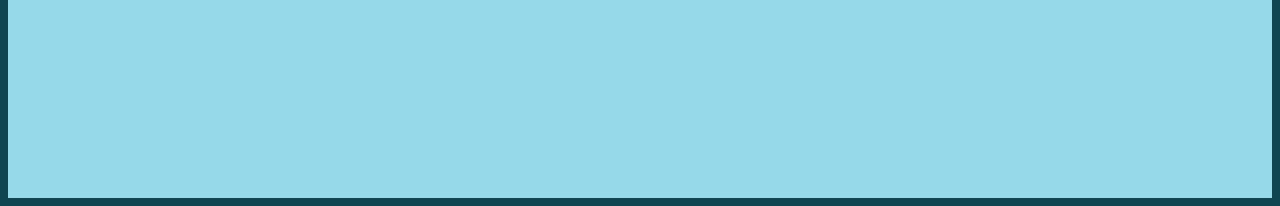
==== commit f6b23164: "implementando bootstrap css" ====
--- a/index.html
+++ b/index.html
@@ -12,6 +12,16 @@
     <meta name="description" content="">
     <meta name="viewport" content="width=device-width, initial-scale=1">
     <link rel="stylesheet" href="style.css">
+
+    <!--Bootstrap CSS library-->
+    <link href="https://cdn.jsdelivr.net/npm/bootstrap@5.3.0-alpha1/dist/css/bootstrap.min.css" rel="stylesheet"
+        integrity="sha384-GLhlTQ8iRABdZLl6O3oVMWSktQOp6b7In1Zl3/Jr59b6EGGoI1aFkw7cmDA6j6gD" crossorigin="anonymous">
+
+    <!--Bootstrap JS library-->
+
+    <script src="https://cdn.jsdelivr.net/npm/bootstrap@5.3.0-alpha1/dist/js/bootstrap.bundle.min.js"
+        integrity="sha384-w76AqPfDkMBDXo30jS1Sgez6pr3x5MlQ1ZAGC+nuZB+EYdgRZgiwxhTBTkF7CXvN"
+        crossorigin="anonymous"></script>
 </head>
 
 <body>
@@ -49,6 +59,18 @@
     </section>
     <!--Aca Termina la primera seccion-->
 
+    <!--boton busqueda-->
+    <section id="Busqueda">
+        <div class="col-lg-6">
+            <div class="input-group">
+                <input type="text" class="form-control" placeholder="Search for...">
+                <span class="input-group-btn">
+                    <button class="btn btn-default" type="button">Go!</button>
+                </span>
+            </div><!-- /input-group -->
+        </div>
+    </section>
+    <!--boton busqueda-->
 
     <!--Aca empieza la segunda seccion-->
     <section id="TheActor">
@@ -130,17 +152,85 @@
     <!--Aca termina la cuarta seccion-->
 
     <!--Aca empieza la quinta seccion-->
-
-    <section id="Albums">
-        <figure>
-            <img src="src/Atlanta_album.png" alt="">
-            <img src="src/Because-theinternet.png" alt="">
-            <img src="src/Camp_album.png" alt="">
-            <img src="src/Awaken_album.png" alt="">
-        </figure>
-    </section>
-
+    <section id="ParentAlbum">
+        <!--<section id="Albums">
+            <figure>
+                <img src="src/Atlanta_album.png" alt="">
+                <img src="src/Because-theinternet.png" alt="">
+                <img src="src/Camp_album.png" alt="">
+                <img src="src/Awaken_album.png" alt="">
+            </figure>
+        </section>-->
+
+        <!--Cards de Bootstrap-->
+        <section id="Bootstrap-cards">
+            <div class="row">
+                <div class="col-sm-6 col-md-4">
+                    <div class="thumbnail">
+                        <img src="src/Atlanta_album.png" alt="...">
+                        <div class="caption">
+                            <h3>Thumbnail label</h3>
+                            <p>Fx Show created by Donald Glover
+                            </p>
+                            <p><a href="#" class="btn btn-primary" role="button">Button</a> <a href="#"
+                                    class="btn btn-default" role="button">Button</a></p>
+                        </div>
+                    </div>
+                </div>
+            </div>
+            <!--1-->
+            <div class="row">
+                <div class="col-sm-6 col-md-4">
+                    <div class="thumbnail">
+                        <img src="src/Because-theinternet.png" alt="...">
+                        <div class="caption">
+                            <h3>Thumbnail label</h3>
+                            <p>First breakthrough album for Childish Gambino
+                            </p>
+                            <p><a href="#" class="btn btn-primary" role="button">Button</a> <a href="#"
+                                    class="btn btn-default" role="button">Button</a></p>
+                        </div>
+                    </div>
+                </div>
+            </div>
+            <!--2-->
+            <div class="row">
+                <div class="col-sm-6 col-md-4">
+                    <div class="thumbnail">
+                        <img src="src/Camp_album.png" alt="...">
+                        <div class="caption">
+                            <h3>Thumbnail label</h3>
+                            <p>First studio album for Childish Gambino
+                            </p>
+                            <p><a href="#" class="btn btn-primary" role="button">Button</a> <a href="#"
+                                    class="btn btn-default" role="button">Button</a></p>
+                        </div>
+                    </div>
+                </div>
+            </div>
+            <!--3-->
+            <div class="row">
+                <div class="col-sm-6 col-md-4">
+                    <div class="thumbnail">
+                        <img src="src/Awaken_album.png" alt="...">
+                        <div class="caption">
+                            <h3>Thumbnail label</h3>
+                            <p>First awarded album for Childish Gambino
+                            </p>
+                            <p><a href="#" class="btn btn-primary" role="button">Button</a> <a href="#"
+                                    class="btn btn-default" role="button">Button</a></p>
+                        </div>
+                    </div>
+                </div>
+            </div>
+            <!--4-->
+        </section>
+
+
+    </section>
     <!--Aca termina la quinta seccion-->
+
+
 
 
 
--- a/style.css
+++ b/style.css
@@ -9,7 +9,7 @@
 @import url("https://fonts.googleapis.com/css2?family=Oswald:wght@200;300;400;500;600;700&display=swap");
 
 body {
-  background-color: #96daea;
+  background-color: #0f4551;
   display: flex;
   flex-direction: column;
   align-items: center;
@@ -64,6 +64,7 @@
 }
 
 #TheActor {
+  background-color: #96daea;
   display: flex;
   flex-direction: column;
   width: 100%;
@@ -92,6 +93,7 @@
 }
 
 #TheMusician {
+  background-color: #96daea;
   display: flex;
   flex-direction: column;
   width: 100%;
@@ -100,6 +102,7 @@
 }
 
 #TheDirector {
+  background-color: #96daea;
   display: flex;
   flex-direction: column;
   width: 100%;
@@ -107,12 +110,42 @@
   align-items: center;
 }
 
-#Albums{
-    display: flex;
-    flex-direction: row;
-    flex-wrap: wrap;
-    align-items: center;
-    justify-content: center;
-    margin-top: 64px;
-    width: 40%;
+#ParentAlbum {
+  background-color: #96daea;
+  display: flex;
+  flex-direction: column;
+  justify-content: center;
+  align-items: center;
+  width: 100%;
+  height: 20%;
 }
+
+#Albums {
+  background-color: #96daea;
+  display: flex;
+  flex-direction: row;
+  flex-wrap: wrap;
+  align-items: center;
+  justify-content: center;
+  margin-top: 64px;
+  margin-right: 0px;
+  width: 50%;
+}
+
+#Busqueda {
+  background-color: #96daea;
+  display: flex;
+  width: 100%;
+  height: 5%;
+  align-items: center;
+  justify-content: right;
+}
+
+#Bootstrap-cards {
+  display: flex;
+  flex-direction: row;
+  width: 50%;
+  height: 2000px;
+  align-items: center;
+  justify-content: center;
+}
